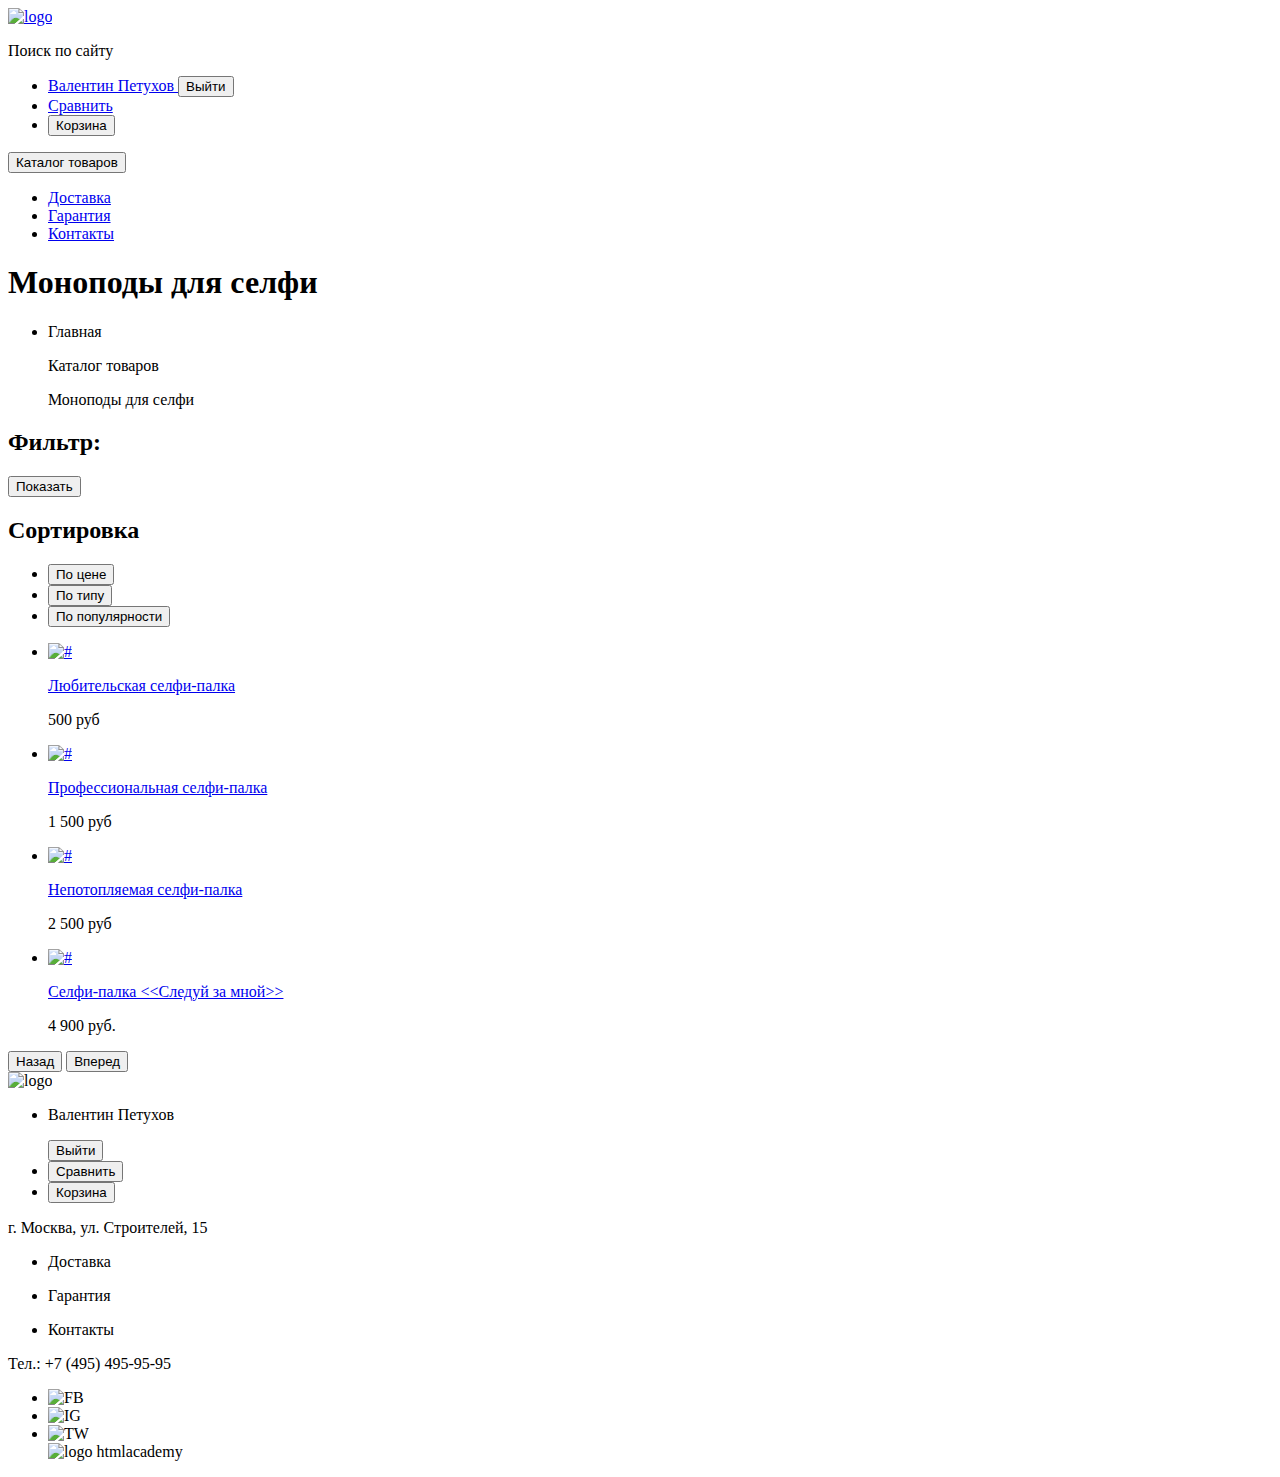
==== catalog.html @ 58b8a9a4 "sr" ====
<!DOCTYPE html>
<html lang="ru">
<head>
	<meta charset="UTF-8">
	<title>Моноподы для селфи</title>
</head>
<body>
	<header>
  		<nav>
  			<a href="#">
  				<img src="https://via.placeholder.com/150x100" alt="logo">
  			</a>
  			<form>
  				<p>
  					Поиск по сайту
  				</p>
  			</form>
  			<ul>
  				<li>
  					<a href="#">
  						Валентин Петухов
  					</a>
  					<button type="button">
  						Выйти
  					</button>
  				</li>
  				<li>
  					<a href="#">
  						Сравнить
  					</a>	
  				</li>
  				<li>
  					<button type="button">
  						Корзина
  					</button>
  				</li>
  			</ul>
  			<button type="button">
  				Каталог товаров
  			</button>
  			<ul>
  				<li>
  					<a href="#">
  						Доставка
  					</a>
  				</li>
  				<li>
  					<a href="#">
  						Гарантия
  					</a>
  				</li>
  				<li>
  					<a href="#">
  						Контакты
  					</a>
  				</li>
  			</ul>
  		</nav>
  	</header>
  	<main>
  		<section>
  			<h1>
  				Моноподы для селфи
  			</h1>
  			<ul>
  				<li>
  					<p>Главная </p>
  					<p>Каталог товаров </p>
  					<p>Моноподы для селфи</p>
  				</li>
  			</ul>
  		</section>
		<section>
			<h2>
				Фильтр:
			</h2>
			<form>
			</form>
			<button type="button">
				Показать
			</button>
		</section>
		<section>
			<h2>
				Сортировка
			</h2>
			<ul>
				<li>
					<button>
						По цене
					</button>	
				</li>
				<li>
					<button>
						По типу
					</button>
				</li>
				<li>
					<button>
						По популярности
					</button>
				</li>
			</ul>
			<ul>
				<li>
					<a href="#">
						<img src="https://via.placeholder.com/150x100" alt="#">
						<p>
							Любительская селфи-палка
						</p>
					</a>
					<p>
						500 руб
					</p>
				</li>
				<li>
					<a href="#">
						<img src="https://via.placeholder.com/150x100" alt="#">
						<p>
							Профессиональная селфи-палка 
						</p>
					</a>
					<p>
						1 500 руб
					</p>
				</li>
				<li>
					<a href="#">
						<img src="https://via.placeholder.com/150x100" alt="#">
						<p>
							Непотопляемая селфи-палка
						</p>
					</a>
					<p>
						2 500 руб
					</p>
				</li>
				<li>
					<a href="#">
						<img src="https://via.placeholder.com/150x100" alt="#">
						<p>
							Cелфи-палка <<Следуй за мной>>
						</p>
					</a>
					<p>
						4 900 руб.
					</p>
				</li>
			</ul>
			<button type="button">
				Назад
			</button>
			<button type="button">
				Вперед
			</button>
		</section>
  	</main>
	<footer>
		<img src="https://via.placeholder.com/150x100" alt="logo">
		<ul>
  			<li>
  				<p>
  					Валентин Петухов
  				</p>
  				<button type="button">
  					Выйти
  				</button>
  			</li>
  			<li>
  				<button type="button">
  					Сравнить
  				</button>	
  			</li>
  			<li>
  				<button type="button">
  					Корзина
  				</button>
  			</li>
  		</ul>
		<p>г. Москва, ул. Строителей, 15</p>
		<ul>
			<li>
				<p>Доставка</p>
			</li>
			<li>
				<p>Гарантия</p>
			</li>
			<li>
				<p>Контакты</p>
			</li>
		</ul>
		<p>
			Тел.: +7 (495) 495-95-95
		</p>
		<ul>
			<li>
				<img src="https://via.placeholder.com/150x100" alt="FB">
			</li>
			<li>
				<img src="https://via.placeholder.com/150x100" alt="IG">
			</li>
			<li>
				<img src="https://via.placeholder.com/150x100" alt="TW">
			</li>
			<img src="https://via.placeholder.com/150x100" alt="logo htmlacademy">
		</ul>
	</footer>  	
</body>
</html>
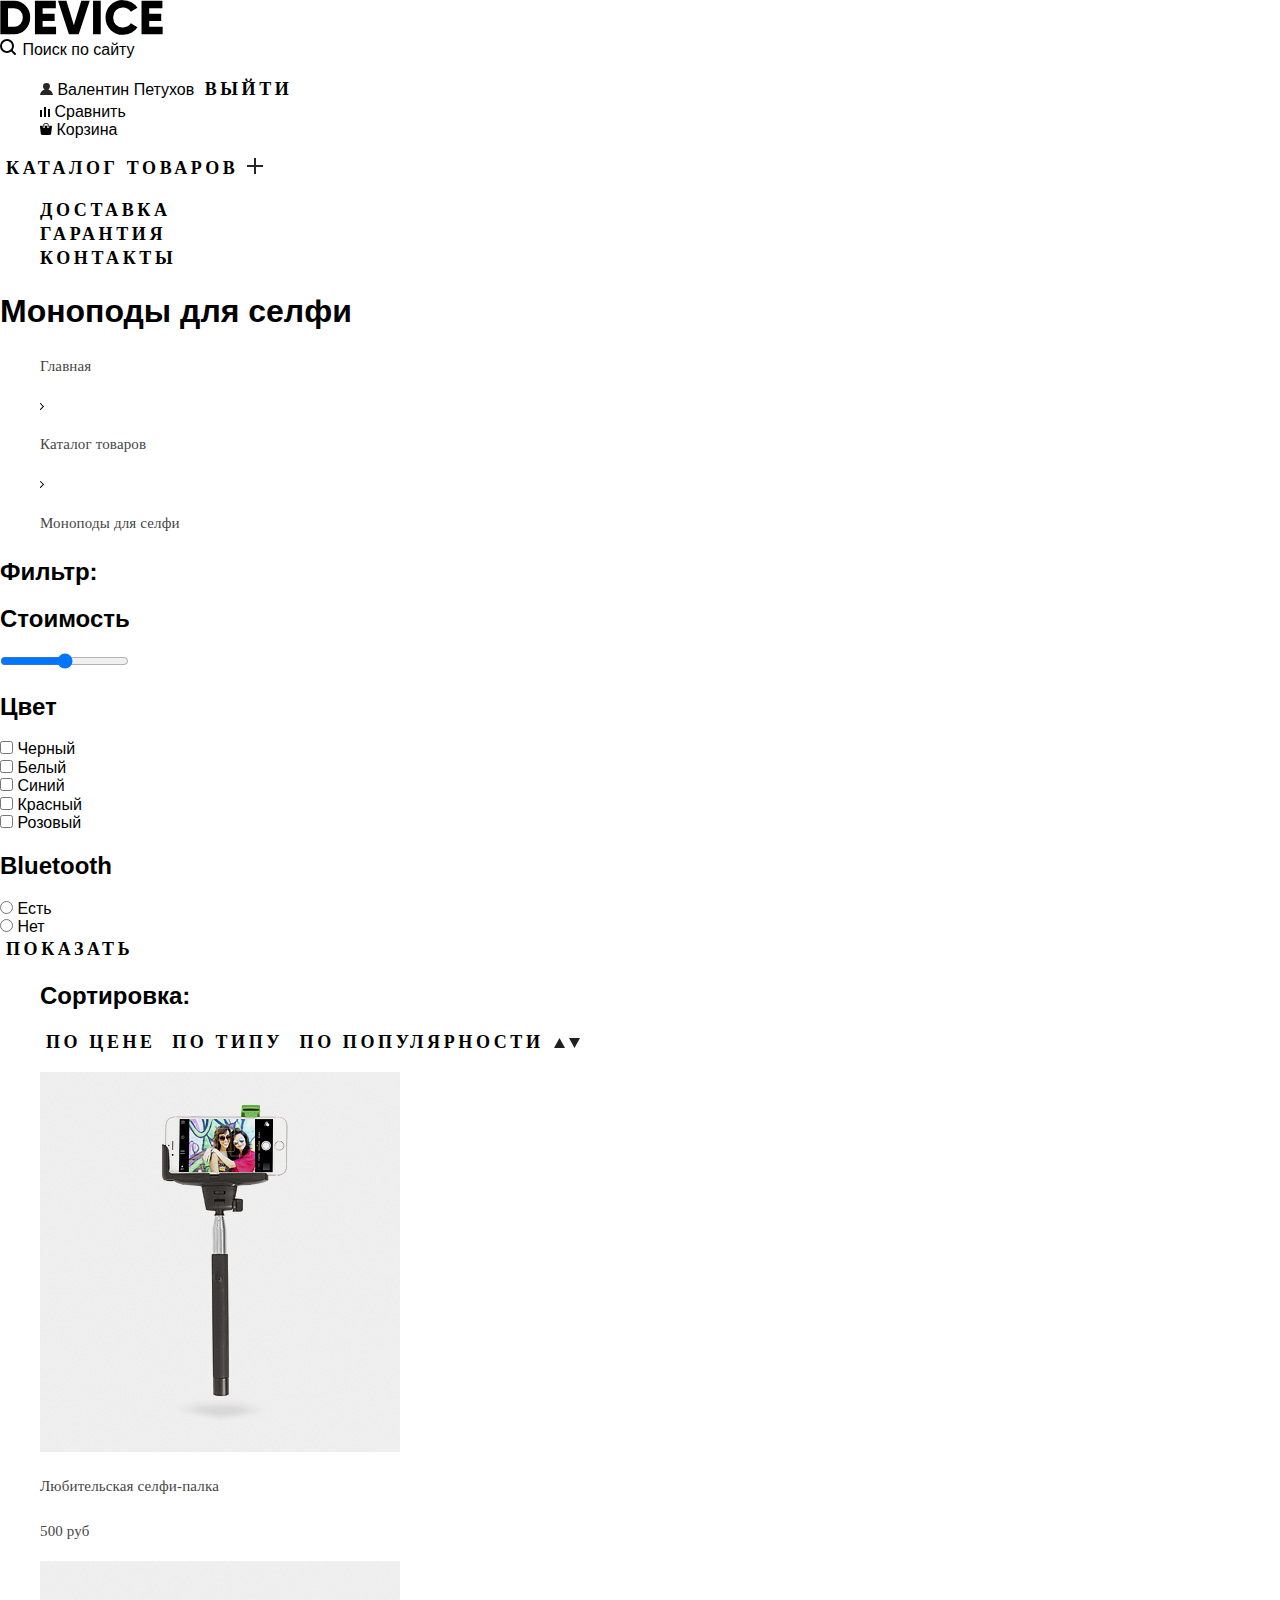
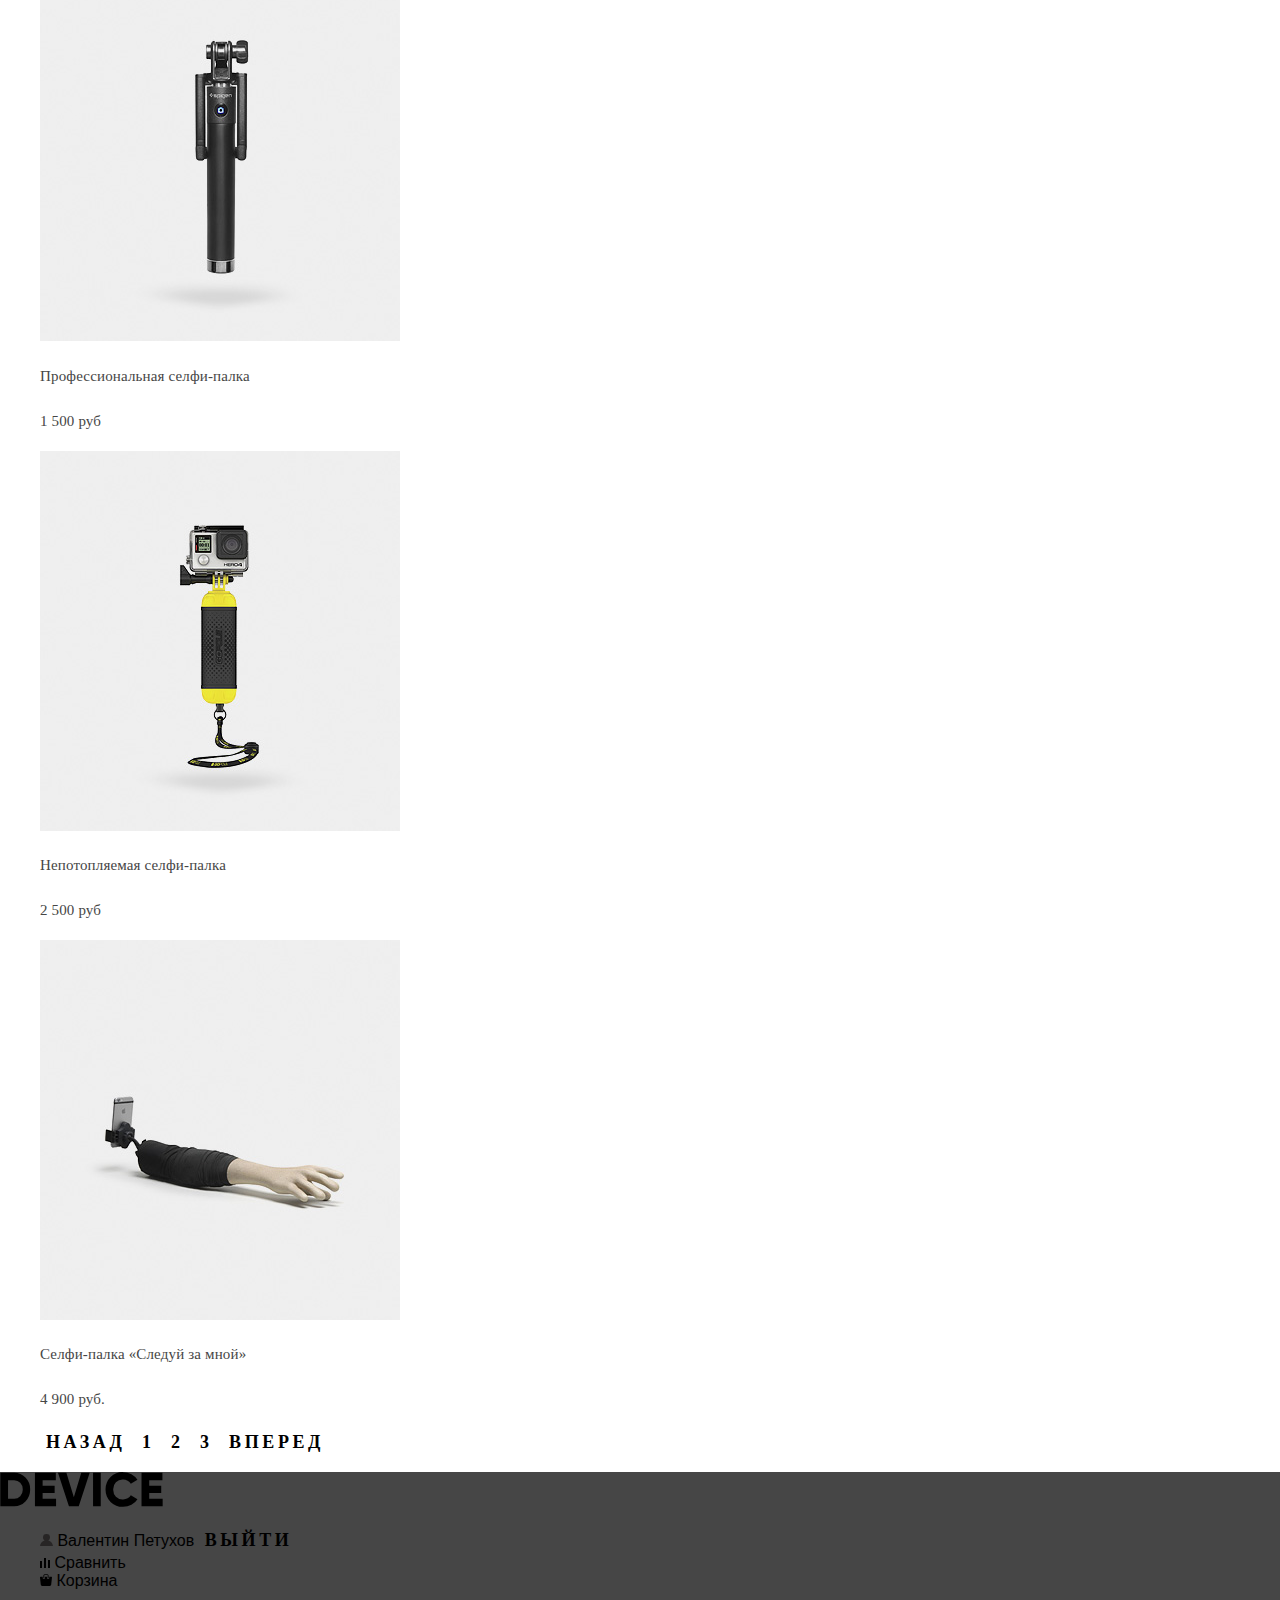
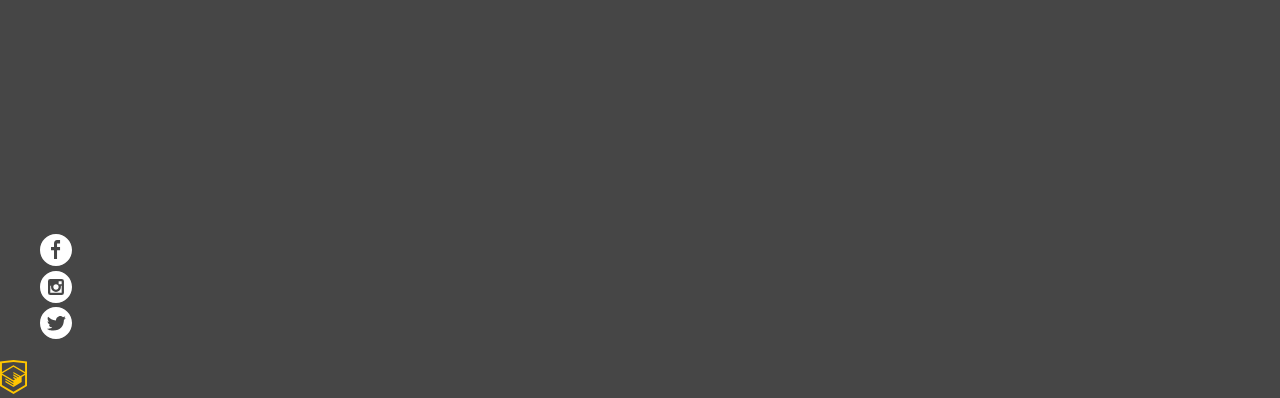
==== commit 229de7e5: "Разметка + графика" ====
--- a/catalog.html
+++ b/catalog.html
@@ -3,108 +3,157 @@
 <head>
 	<meta charset="UTF-8">
 	<title>Моноподы для селфи</title>
+	<link href="css/normalize.css" rel="stylesheet">
+    <link rel="stylesheet" href="css/main.css">
 </head>
 <body>
-	<header>
-  		<nav>
-  			<a href="#">
-  				<img src="https://via.placeholder.com/150x100" alt="logo">
-  			</a>
-  			<form>
-  				<p>
-  					Поиск по сайту
-  				</p>
-  			</form>
-  			<ul>
-  				<li>
-  					<a href="#">
-  						Валентин Петухов
-  					</a>
-  					<button type="button">
-  						Выйти
-  					</button>
-  				</li>
-  				<li>
-  					<a href="#">
-  						Сравнить
-  					</a>	
-  				</li>
-  				<li>
-  					<button type="button">
-  						Корзина
-  					</button>
-  				</li>
-  			</ul>
-  			<button type="button">
-  				Каталог товаров
-  			</button>
-  			<ul>
-  				<li>
-  					<a href="#">
-  						Доставка
-  					</a>
-  				</li>
-  				<li>
-  					<a href="#">
-  						Гарантия
-  					</a>
-  				</li>
-  				<li>
-  					<a href="#">
-  						Контакты
-  					</a>
-  				</li>
-  			</ul>
+	<header class="main-header">
+  		<nav class="main-menu">
+			<div class="main-menu-one">
+	  			<a href="#">
+	  				<img class="logo-hover" src="img/logo-device.svg" width="163px" height="35px" alt="device-logo">
+	  			</a>
+	  			<form class="search">
+	  				<label>
+	  				<img src="img/search.svg" width="16px" height="16px">
+	  				<input type="search" name="search" value="Поиск по сайту">
+	  				</label>
+	  			</form>
+	  			<ul class="main-nav">
+	  				<li>
+	  					<a href="#">
+	  						<img src="img/user.svg" width="13px" height="12px" alt="Пользователь">
+	  						Валентин Петухов
+	  					</a>
+	  					<button class="" type="button">Выйти</button>
+	  				</li>
+	  				<li>
+	  					<a href="#">
+	  						<img src="img/compare.svg" width="10px" height="10px">
+	  						Сравнить
+	  					</a>
+	  				</li>
+	  				<li>
+	  					<a href="#">
+	  						<img src="img/cart.svg" width="12px" height="12px">
+	  						Корзина
+	  					</a>
+	  				</li>
+	  			</ul>
+	  		</div>
+	  		<div class="gb main-menu-2">
+	  			<button type="button">
+	  				Каталог товаров
+	  				<img src="img/plus.svg" width="16px" height="16px">
+	  			</button>
+	  			<ul class="main-info">
+	  				<li>
+	  					<a href="#">
+	  						Доставка
+	  					</a>
+	  				</li>
+	  				<li>
+	  					<a href="#">
+	  						Гарантия
+	  					</a>
+	  				</li>
+	  				<li>
+	  					<a href="#">
+	  						Контакты
+	  					</a>
+	  				</li>
+	  			</ul>
+	  		</div>
   		</nav>
   	</header>
   	<main>
-  		<section>
+  		<section class="monopod">
   			<h1>
   				Моноподы для селфи
   			</h1>
   			<ul>
   				<li>
   					<p>Главная </p>
+  					<img src="img/nav-arrow.svg" width="4px" height="7px">
   					<p>Каталог товаров </p>
+  					<img src="img/nav-arrow.svg" width="4px" height="7px">
   					<p>Моноподы для селфи</p>
   				</li>
   			</ul>
   		</section>
-		<section>
+		<section class="option">
 			<h2>
 				Фильтр:
 			</h2>
 			<form>
+				<h2>Стоимость</h2>
+					<input type="range">
+				<h2>
+					Цвет
+				</h2>
+					<label>
+						<input type="checkbox" value="Черный">
+						Черный
+					</label>
+					<br>
+					<label>
+						<input type="checkbox" value="Белый">
+						Белый
+					</label>
+					<br>
+					<label>
+						<input type="checkbox" value="Синий">
+						Синий
+					</label>
+					<br>
+					<label>
+						<input type="checkbox" value="Красный">
+						Красный
+					</label>
+					<br>
+					<label>
+						<input type="checkbox" value="Розовый">
+						Розовый
+					</label>
+				<h2>
+					Bluetooth
+				</h2>
+					<label>
+						<input type="radio" name="bluetooth">
+						Есть
+					</label>
+					<br>
+					<label>
+						<input type="radio" name="bluetooth">
+						Нет
+					</label>
+					<br>
+					<button type="button">Показать</button>
 			</form>
-			<button type="button">
-				Показать
-			</button>
 		</section>
 		<section>
-			<h2>
-				Сортировка
-			</h2>
 			<ul>
 				<li>
+					<h2>
+						Сортировка:
+					</h2>
 					<button>
 						По цене
 					</button>	
-				</li>
-				<li>
 					<button>
 						По типу
 					</button>
-				</li>
-				<li>
 					<button>
 						По популярности
 					</button>
+					<img src="img/icon-up-dir.svg">
+					<img src="img/icon-down-dir.svg">
 				</li>
 			</ul>
 			<ul>
 				<li>
 					<a href="#">
-						<img src="https://via.placeholder.com/150x100" alt="#">
+						<img src="img/item-1-jpg.jpg" alt="#">
 						<p>
 							Любительская селфи-палка
 						</p>
@@ -115,7 +164,7 @@
 				</li>
 				<li>
 					<a href="#">
-						<img src="https://via.placeholder.com/150x100" alt="#">
+						<img src="img/item-2-jpg.jpg" alt="#">
 						<p>
 							Профессиональная селфи-палка 
 						</p>
@@ -126,7 +175,7 @@
 				</li>
 				<li>
 					<a href="#">
-						<img src="https://via.placeholder.com/150x100" alt="#">
+						<img src="img/item-3-jpg.jpg" alt="#">
 						<p>
 							Непотопляемая селфи-палка
 						</p>
@@ -137,9 +186,9 @@
 				</li>
 				<li>
 					<a href="#">
-						<img src="https://via.placeholder.com/150x100" alt="#">
-						<p>
-							Cелфи-палка <<Следуй за мной>>
+						<img src="img/item-4-jpg.jpg" alt="#">
+						<p>
+							Селфи-палка «Следуй за мной»
 						</p>
 					</a>
 					<p>
@@ -147,36 +196,54 @@
 					</p>
 				</li>
 			</ul>
-			<button type="button">
-				Назад
-			</button>
-			<button type="button">
-				Вперед
-			</button>
+			<ul>
+				<li>
+					<button type="button">
+						Назад
+					</button>
+					<button type="button">
+						1
+					</button>
+					<button type="button">
+						2
+					</button>
+					<button type="button">
+						3
+					</button>
+					<button type="button">
+						Вперед
+					</button>
+				</li>
+			</ul>
 		</section>
   	</main>
 	<footer>
-		<img src="https://via.placeholder.com/150x100" alt="logo">
-		<ul>
-  			<li>
-  				<p>
-  					Валентин Петухов
-  				</p>
-  				<button type="button">
-  					Выйти
-  				</button>
-  			</li>
-  			<li>
-  				<button type="button">
-  					Сравнить
-  				</button>	
-  			</li>
-  			<li>
-  				<button type="button">
-  					Корзина
-  				</button>
-  			</li>
-  		</ul>
+		<div class="footer-menu">
+	  		<a href="#">
+	  				<img class="logo-hover" src="img/logo-device.svg" width="163px" height="35px" alt="device-logo">
+	  			</a>
+	  			<ul class="main-nav">
+	  				<li>
+	  					<a href="#">
+	  						<img src="img/user.svg" width="13px" height="12px" alt="Пользователь">
+	  						Валентин Петухов
+	  					</a>
+	  					<button class="" type="button">Выйти</button>
+	  				</li>
+	  				<li>
+	  					<a href="#">
+	  						<img src="img/compare.svg" width="10px" height="10px">
+	  						Сравнить
+	  					</a>
+	  				</li>
+	  				<li>
+	  					<a href="#">
+	  						<img src="img/cart.svg" width="12px" height="12px">
+	  						Корзина
+	  					</a>
+	  				</li>
+	  			</ul>
+	  	</div>
 		<p>г. Москва, ул. Строителей, 15</p>
 		<ul>
 			<li>
@@ -194,16 +261,16 @@
 		</p>
 		<ul>
 			<li>
-				<img src="https://via.placeholder.com/150x100" alt="FB">
-			</li>
-			<li>
-				<img src="https://via.placeholder.com/150x100" alt="IG">
-			</li>
-			<li>
-				<img src="https://via.placeholder.com/150x100" alt="TW">
-			</li>
-			<img src="https://via.placeholder.com/150x100" alt="logo htmlacademy">
+				<img src="img/fb.svg" alt="FB">
+			</li>
+			<li>
+				<img src="img/instagram.svg" alt="IG">
+			</li>
+			<li>
+				<img src="img/twitter.svg" alt="TW">
+			</li>
 		</ul>
+		<img src="img/logo-html.svg" alt="Логотип Html Академии">
 	</footer>  	
 </body>
 </html>--- a/css/main.css
+++ b/css/main.css
@@ -0,0 +1,85 @@
+body{
+	margin: 0;
+	padding: 0;
+	font-family: "OpenSans", "Arial", sans-serf;
+}
+
+a{
+	text-decoration: none;
+	color: inherit;
+}
+
+ul{
+	list-style: none;
+}
+
+button{
+	background: none;
+	border: none;
+	font-family: Gilroy;
+	font-size: 18px;
+	font-weight: 800;
+	line-height: 1.33;
+ 	letter-spacing: 3.6px;
+	color: black;
+	text-transform: uppercase;
+}
+
+input{
+	border: none;
+}
+
+p{
+	font-family: OpenSans;
+  	font-size: 15px;
+  	font-weight: 300;
+  	font-stretch: normal;
+  	font-style: normal;
+  	line-height: 2;
+  	letter-spacing: 0.15px;
+  	text-align: left;
+  	color: #464646;
+}
+
+.gb{
+	font-family: Gilroy;
+	font-weight: 800;
+}
+
+.gl{
+	font-family: Gilroy;
+  	font-weight: 300;
+}
+
+.osl{
+	font-family: OpenSans;
+  	font-weight: 300;
+}
+
+.main-menu-2{
+	font-size: 18px;
+	line-height: 1.33;
+ 	letter-spacing: 3.6px;
+	color: black;
+	text-transform: uppercase;
+}
+
+.product-list a:first-child{
+	display: block;
+	width: 160px;
+  	height: 160px;
+  	background-color: #f7e397;
+}
+
+.product a{
+	display: inline-block;
+	text-align: center;
+	background-color: #f0c52e;
+	width: 220px;
+	height: 8px;
+}
+
+footer{
+	background-color: #464646
+}
+
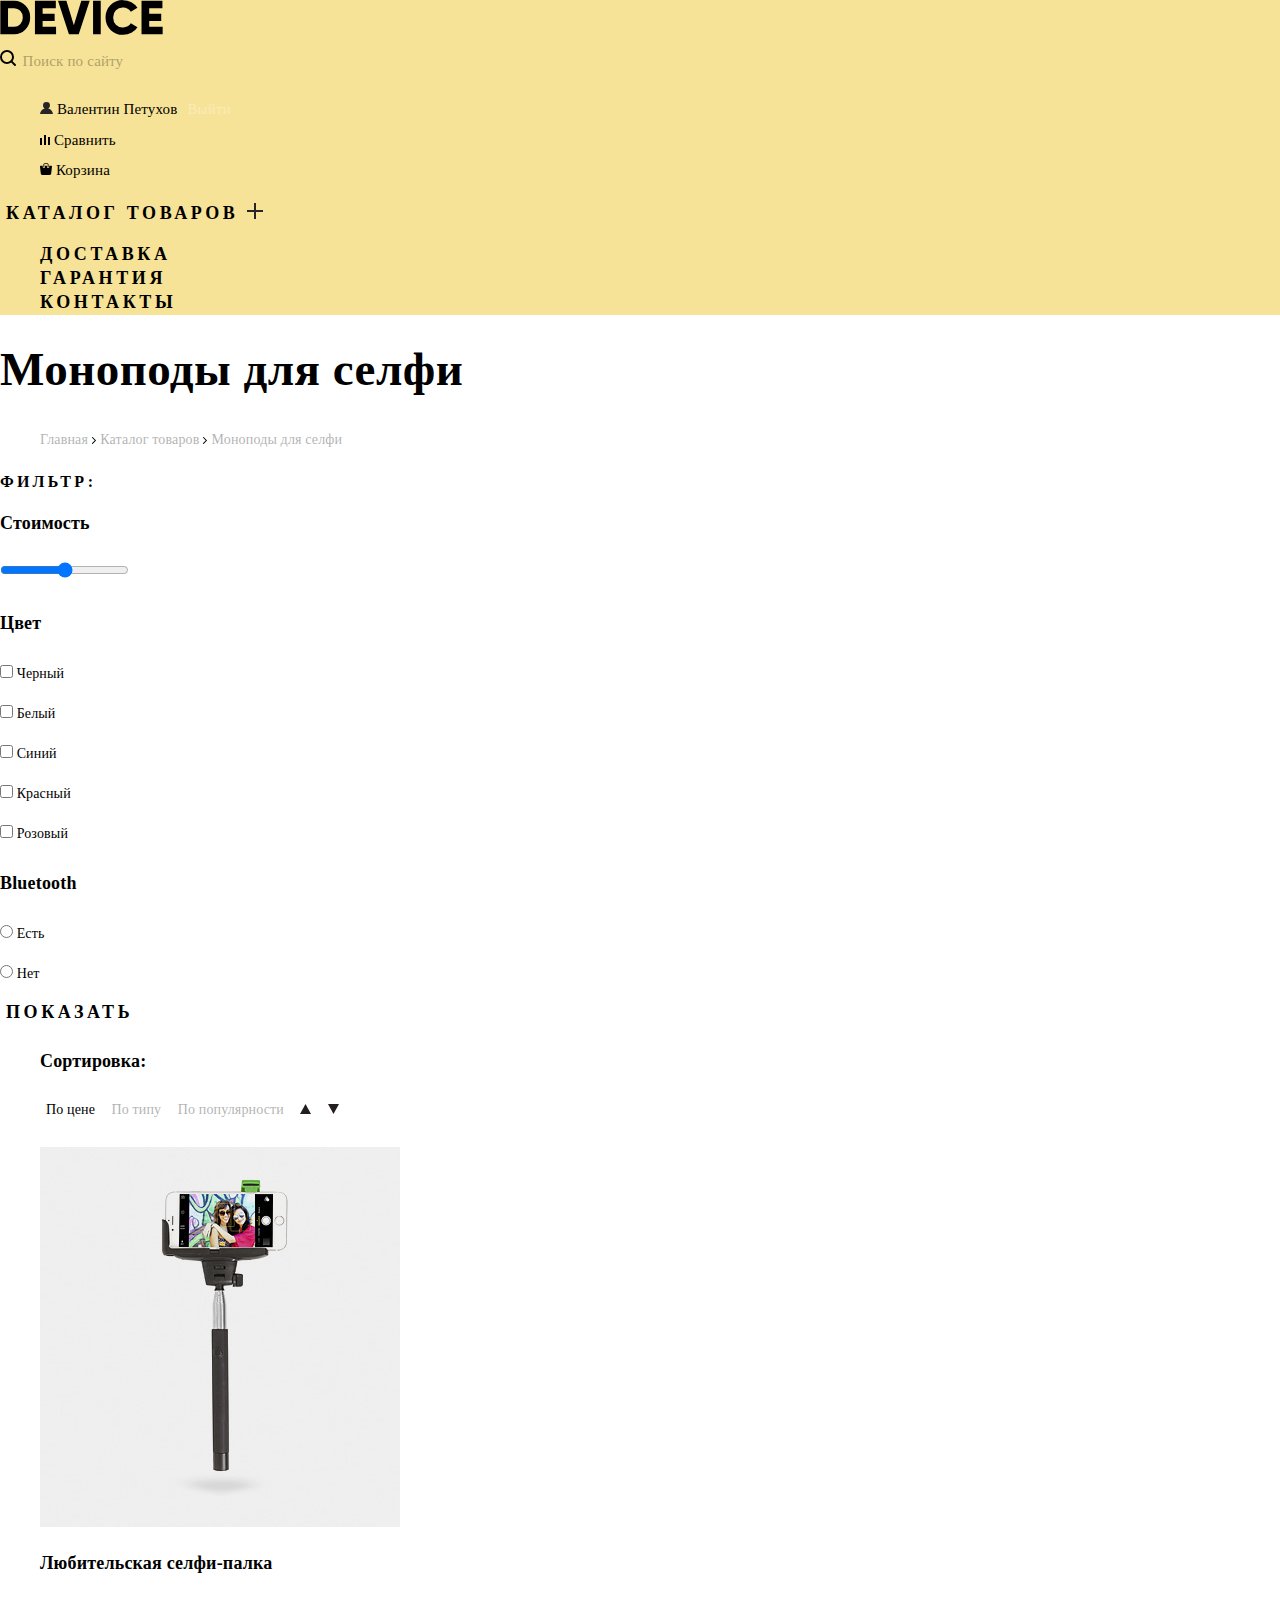
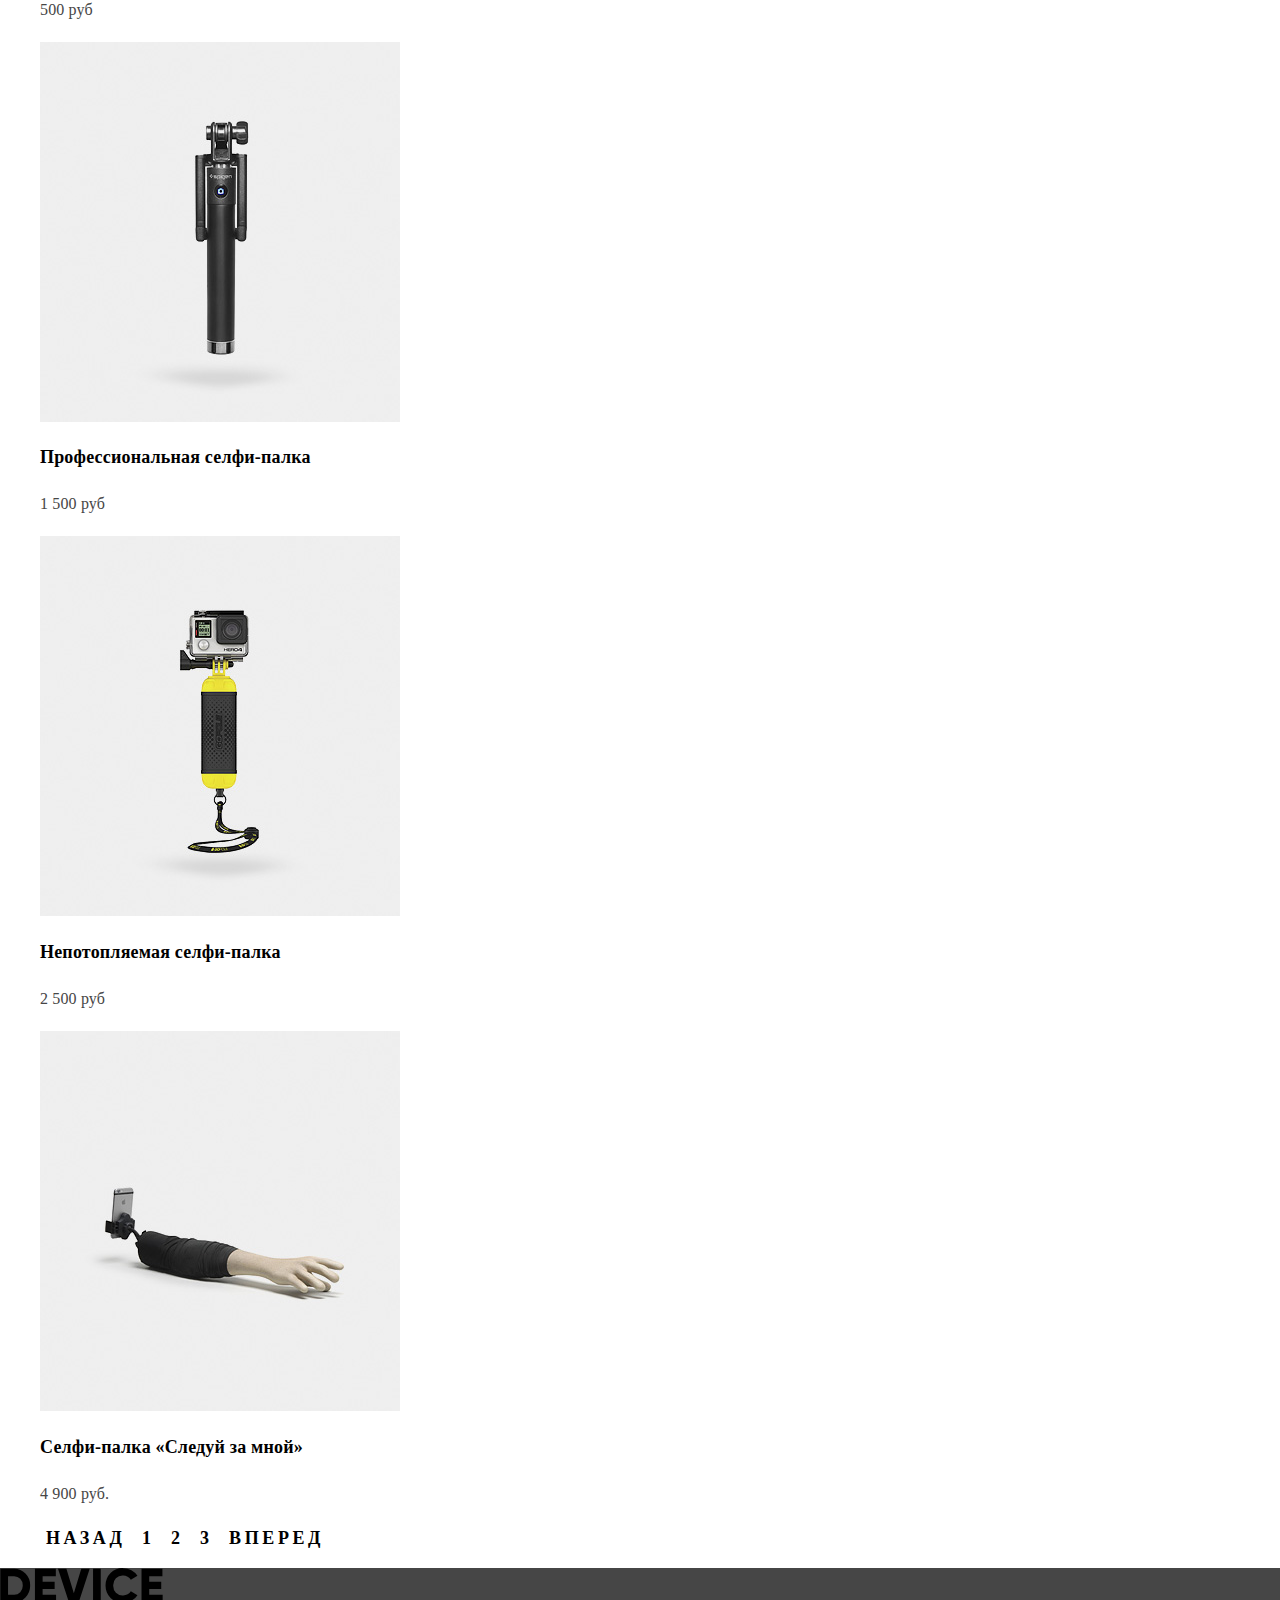
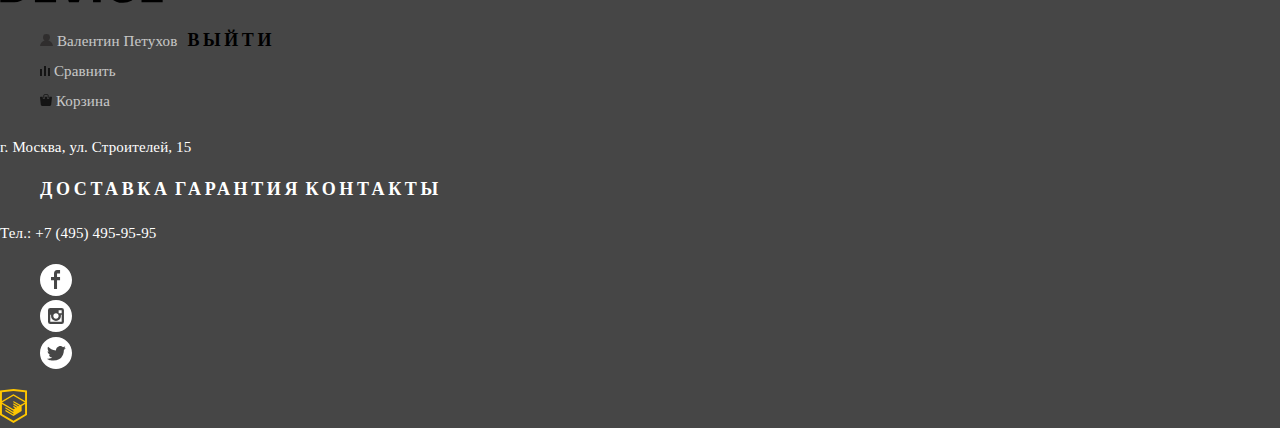
==== commit e85ee290: "se" ====
--- a/catalog.html
+++ b/catalog.html
@@ -9,8 +9,8 @@
 <body>
 	<header class="main-header">
   		<nav class="main-menu">
-			<div class="main-menu-one">
-	  			<a href="#">
+			<div class="main-menu-1">
+	  			<a href="index.html">
 	  				<img class="logo-hover" src="img/logo-device.svg" width="163px" height="35px" alt="device-logo">
 	  			</a>
 	  			<form class="search">
@@ -25,7 +25,7 @@
 	  						<img src="img/user.svg" width="13px" height="12px" alt="Пользователь">
 	  						Валентин Петухов
 	  					</a>
-	  					<button class="" type="button">Выйти</button>
+	  					<button>Выйти</button>
 	  				</li>
 	  				<li>
 	  					<a href="#">
@@ -73,11 +73,11 @@
   			</h1>
   			<ul>
   				<li>
-  					<p>Главная </p>
+  					<a href="#">Главная </a>
   					<img src="img/nav-arrow.svg" width="4px" height="7px">
-  					<p>Каталог товаров </p>
+  					<a href="#">Каталог товаров </a>
   					<img src="img/nav-arrow.svg" width="4px" height="7px">
-  					<p>Моноподы для селфи</p>
+  					<a href="#">Моноподы для селфи</a>
   				</li>
   			</ul>
   		</section>
@@ -86,11 +86,11 @@
 				Фильтр:
 			</h2>
 			<form>
-				<h2>Стоимость</h2>
+				<h3>Стоимость</h3>
 					<input type="range">
-				<h2>
+				<h3>
 					Цвет
-				</h2>
+				</h3>
 					<label>
 						<input type="checkbox" value="Черный">
 						Черный
@@ -115,9 +115,9 @@
 						<input type="checkbox" value="Розовый">
 						Розовый
 					</label>
-				<h2>
+				<h3>
 					Bluetooth
-				</h2>
+				</h3>
 					<label>
 						<input type="radio" name="bluetooth">
 						Есть
@@ -131,26 +131,30 @@
 					<button type="button">Показать</button>
 			</form>
 		</section>
-		<section>
-			<ul>
+		<section class="mod">
+			<ul class="mod-sorting">
 				<li>
 					<h2>
 						Сортировка:
 					</h2>
-					<button>
+					<button class="as-butt-1">
 						По цене
 					</button>	
-					<button>
+					<button class="as-butt-2">
 						По типу
 					</button>
-					<button>
+					<button class="as-butt-2">
 						По популярности
 					</button>
-					<img src="img/icon-up-dir.svg">
-					<img src="img/icon-down-dir.svg">
-				</li>
-			</ul>
-			<ul>
+					<button type="button">
+						<img src="img/icon-up-dir.svg">
+					</button>
+					<button type="button">
+						<img src="img/icon-down-dir.svg">
+					</button>
+				</li>
+			</ul>
+			<ul class="mod-list">
 				<li>
 					<a href="#">
 						<img src="img/item-1-jpg.jpg" alt="#">
@@ -222,7 +226,7 @@
 	  		<a href="#">
 	  				<img class="logo-hover" src="img/logo-device.svg" width="163px" height="35px" alt="device-logo">
 	  			</a>
-	  			<ul class="main-nav">
+	  			<ul class="footer-nav">
 	  				<li>
 	  					<a href="#">
 	  						<img src="img/user.svg" width="13px" height="12px" alt="Пользователь">
@@ -244,33 +248,31 @@
 	  				</li>
 	  			</ul>
 	  	</div>
-		<p>г. Москва, ул. Строителей, 15</p>
-		<ul>
-			<li>
-				<p>Доставка</p>
-			</li>
-			<li>
-				<p>Гарантия</p>
-			</li>
-			<li>
-				<p>Контакты</p>
-			</li>
-		</ul>
-		<p>
-			Тел.: +7 (495) 495-95-95
-		</p>
-		<ul>
-			<li>
-				<img src="img/fb.svg" alt="FB">
-			</li>
-			<li>
-				<img src="img/instagram.svg" alt="IG">
-			</li>
-			<li>
-				<img src="img/twitter.svg" alt="TW">
-			</li>
-		</ul>
-		<img src="img/logo-html.svg" alt="Логотип Html Академии">
+	  	<div class="social">
+			<p>г. Москва, ул. Строителей, 15</p>
+			<ul>
+				<li>
+					<a href="#">Доставка</a>
+					<a href="#">Гарантия</a>
+					<a href="#">Контакты</a>
+				</li>
+			</ul>
+			<p>
+				Тел.: +7 (495) 495-95-95
+			</p>
+			<ul>
+				<li>
+					<img src="img/fb.svg" alt="FB">
+				</li>
+				<li>
+					<img src="img/instagram.svg" alt="IG">
+				</li>
+				<li>
+					<img src="img/twitter.svg" alt="TW">
+				</li>
+			</ul>
+			<img src="img/logo-html.svg" alt="Логотип Html Академии">
+		</div>
 	</footer>  	
 </body>
 </html>--- a/css/main.css
+++ b/css/main.css
@@ -1,21 +1,12 @@
 body{
 	margin: 0;
 	padding: 0;
-	font-family: "OpenSans", "Arial", sans-serf;
+	font-family: "Open Sans", "Arial", serf;
 }
 
 a{
 	text-decoration: none;
 	color: inherit;
-}
-
-ul{
-	list-style: none;
-}
-
-button{
-	background: none;
-	border: none;
 	font-family: Gilroy;
 	font-size: 18px;
 	font-weight: 800;
@@ -25,61 +16,300 @@
 	text-transform: uppercase;
 }
 
-input{
+ul{
+	list-style: none;
+}
+
+button{
+	background: none;
 	border: none;
-}
-
-p{
-	font-family: OpenSans;
-  	font-size: 15px;
-  	font-weight: 300;
-  	font-stretch: normal;
-  	font-style: normal;
-  	line-height: 2;
-  	letter-spacing: 0.15px;
-  	text-align: left;
-  	color: #464646;
-}
-
-.gb{
-	font-family: Gilroy;
+	font-family: Gilroy;
+	font-size: 18px;
 	font-weight: 800;
-}
-
-.gl{
-	font-family: Gilroy;
-  	font-weight: 300;
-}
-
-.osl{
-	font-family: OpenSans;
-  	font-weight: 300;
-}
-
-.main-menu-2{
-	font-size: 18px;
 	line-height: 1.33;
  	letter-spacing: 3.6px;
 	color: black;
 	text-transform: uppercase;
 }
 
-.product-list a:first-child{
-	display: block;
-	width: 160px;
-  	height: 160px;
-  	background-color: #f7e397;
-}
-
-.product a{
-	display: inline-block;
-	text-align: center;
-	background-color: #f0c52e;
-	width: 220px;
-	height: 8px;
+input{
+	border: none;
+	background: transparent;
+}
+
+p{
+	font-family: Open Sans;
+  	font-size: 15px;
+  	font-weight: 300;
+  	line-height: 2;
+  	letter-spacing: 0.15px;
+  	text-align: left;
+  	color: #464646;
 }
 
 footer{
 	background-color: #464646
 }
 
+/*Первая страница*/
+/*Меню*/
+.main-menu{
+	background-color: #f7e397;
+}
+
+.main-menu-1 a{
+	font-family: Open Sans;
+ 	font-size: 15px;
+ 	font-weight: 300;
+ 	line-height: 2;
+ 	letter-spacing: 0.15px;
+	text-align: left;
+ 	color: #000000;
+ 	text-transform: none;
+}
+
+input[type="search"]{
+	font-family: Open Sans;
+  	font-size: 15px;
+ 	font-weight: 300;
+  	opacity: 0.3;
+  	line-height: 2;
+  	letter-spacing: 0.15px;
+  	text-align: left;
+  	color: #000000;
+  	outline: none;
+}
+
+.main-menu-1 button{
+	font-family: Open Sans;
+  	font-size: 15px;
+ 	font-weight: 300;
+  	opacity: 0.3;
+  	line-height: 2;
+  	letter-spacing: 0.15px;
+  	text-align: left;
+  	color: #000000;
+  	text-transform: none;
+}
+
+.main-menu-1 button[type="search"]{
+	outline: none;
+}
+
+/*Блок "Селфи палка"*/
+
+h2 {
+	font-family: Gilroy;
+  	font-size: 47px;
+  	font-weight: 800;
+  	line-height: 1.19;
+  	letter-spacing: 0.47px;
+  	text-align: left;
+  	color: #000000;
+}
+
+.product h3{
+	font-family: Gilroy;
+  	font-size: 36px;
+  	font-weight: 300;
+  	line-height: 1.33;
+  	letter-spacing: 0.36px;
+  	text-align: left;
+  	color: #000000;
+}
+.product-desc p{
+	font-family: Open Sans;
+  	font-size: 15px;
+  	font-weight: 300;
+  	line-height: 2;
+  	letter-spacing: 0.15px;
+  	text-align: left;
+  	color: #464646;
+}
+
+/*Блок "Список товаров"*/
+
+.product-list a{
+	font-family: Gilroy;
+  	font-size: 18px;
+  	font-weight: 800;
+  	line-height: 1.33;
+  	letter-spacing: 0.18px;
+  	text-align: left;
+  	color: #000000;
+  	text-transform: none;
+}
+
+/*Блок "Доставка. Гарантия. Кредит."*/
+
+.delivery-info {
+	background-color: #e5e5e5;
+}
+
+.delivery h2{
+  	font-family: Gilroy;
+  	font-size: 47px;
+  	font-weight: 800;
+  	line-height: 1.02;
+  	letter-spacing: 0.47px;
+  	text-align: left;
+  	color: #000000;
+}
+
+.delivery p{
+	font-family: Open Sans;
+  	font-size: 15px;
+  	font-weight: 300;
+  	font-stretch: normal;
+  	font-style: normal;
+  	line-height: 2;
+  	letter-spacing: 0.15px;
+  	text-align: left;
+  	color: #464646;
+}
+
+/*Вторая страница*/
+/*Блок Моноподы для селфи*/
+
+.monopod h1{
+	font-family: Gilroy;
+  	font-size: 47px;
+  	font-weight: 800;
+  	font-stretch: normal;
+  	font-style: normal;
+  	line-height: 1.02;
+  	letter-spacing: 0.47px;
+  	text-align: left;
+  	color: #000000;
+}
+
+.monopod a{
+	font-family: Open Sans;
+  	font-size: 14px;
+ 	font-weight: 300;
+  	opacity: 0.3;
+  	line-height: 2;
+  	letter-spacing: 0.15px;
+  	text-align: left;
+  	color: #000000;
+  	text-transform: none;
+}
+
+/*Блок с филтром*/
+
+.option{
+	font-family: Open Sans;
+  	font-size: 14px;
+  	font-weight: 300;
+  	line-height: 2.86;
+  	letter-spacing: 0.14px;
+  	text-align: left;
+  	color: #000000;
+}
+
+.option h2{
+	font-family: Gilroy;
+  	font-size: 16px;
+  	font-weight: 800;
+  	line-height: 1.5;
+  	letter-spacing: 3.2px;
+  	text-align: left;
+  	color: #000000;
+  	text-transform: uppercase;
+}
+
+.option h3{
+	font-family: Gilroy;
+  	font-size: 18px;
+  	font-weight: 800;
+  	line-height: 1.33;
+  	letter-spacing: 0.18px;
+  	text-align: left;
+  	color: #000000;
+}
+
+/*Блок сортировки и список товаров*/
+
+.mod h2{
+	font-family: Gilroy;
+  	font-size: 18px;
+  	font-weight: 800;
+  	line-height: 1.33;
+  	letter-spacing: 0.18px;
+  	text-align: left;
+  	color: #000000;
+}
+
+.as-butt-1{
+	font-family: Open Sans;
+  	font-size: 14px;
+  	font-weight: 300;
+  	line-height: 2.86;
+  	letter-spacing: 0.14px;
+  	text-align: left;
+  	color: #000000;
+  	text-transform: none;
+}
+
+.as-butt-2{
+	font-family: Open Sans;
+  	font-size: 14px;
+ 	font-weight: 300;
+  	opacity: 0.3;
+  	line-height: 1.3;
+  	letter-spacing: 0.15px;
+  	text-align: left;
+  	color: #000000;
+  	text-transform: none;
+}
+
+.mod-list p{
+	font-family: Gilroy;
+  	font-size: 16px;
+  	font-weight: 300;
+}
+
+.mod-list a p{
+	font-family: Gilroy;
+  	font-size: 18px;
+  	font-weight: 800;
+  	line-height: 1.33;
+  	letter-spacing: 0.18px;
+  	text-align: left;
+  	color: #000000;
+  	text-transform: none;
+}
+
+/*Нижнее меню*/
+
+.footer-nav a {
+	opacity: 0.7;
+  	font-family: Open Sans;
+  	font-size: 15px;
+  	font-weight: 300;
+  	line-height: 2;
+  	letter-spacing: 0.15px;
+  	text-align: left;
+  	color: white;
+  	text-transform: none;
+}
+
+.main-nav button{
+	opacity: 0.3;
+  	font-family: Open Sans;
+  	font-size: 15px;
+  	font-weight: 300;
+  	line-height: 2;
+  	letter-spacing: 0.15px;
+  	text-align: left;
+  	color: white;
+  	text-transform: none;
+}
+
+.social a{
+	color: white;
+}
+
+.social p {
+	color: white;
+}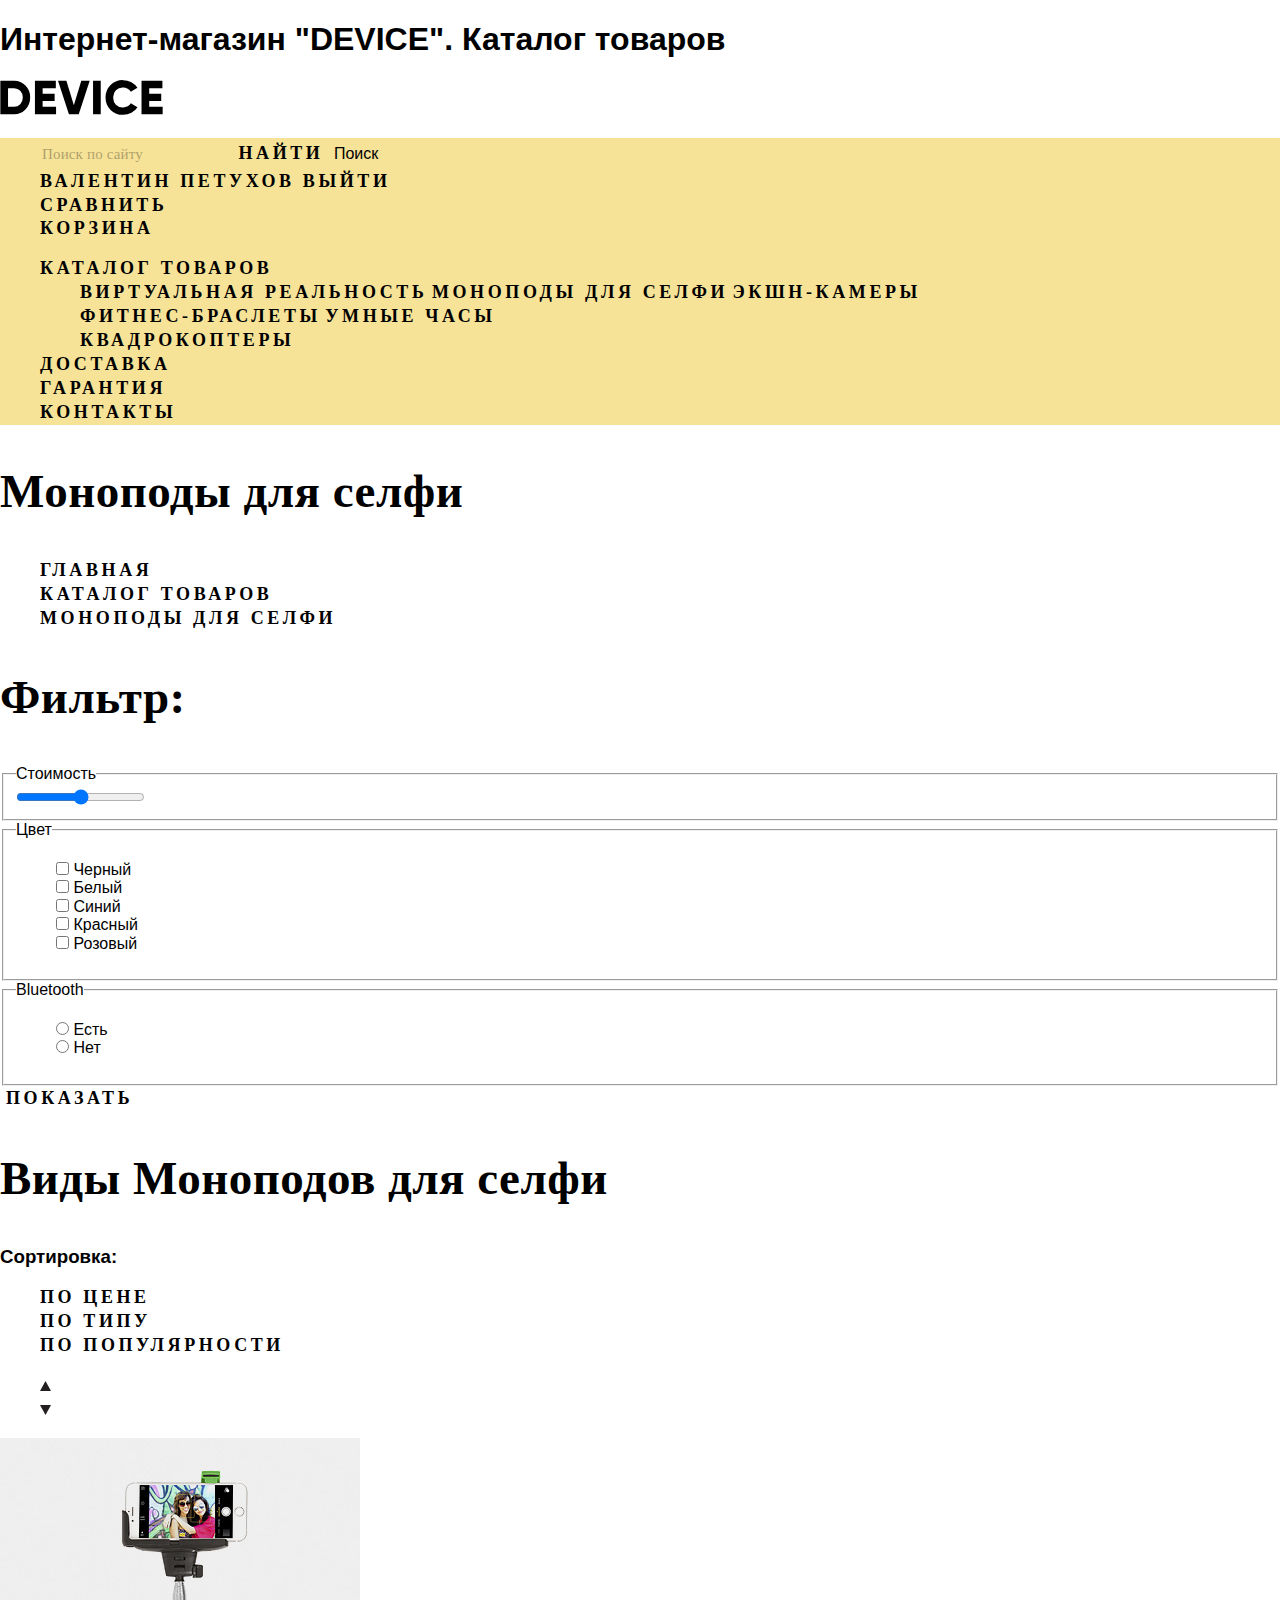
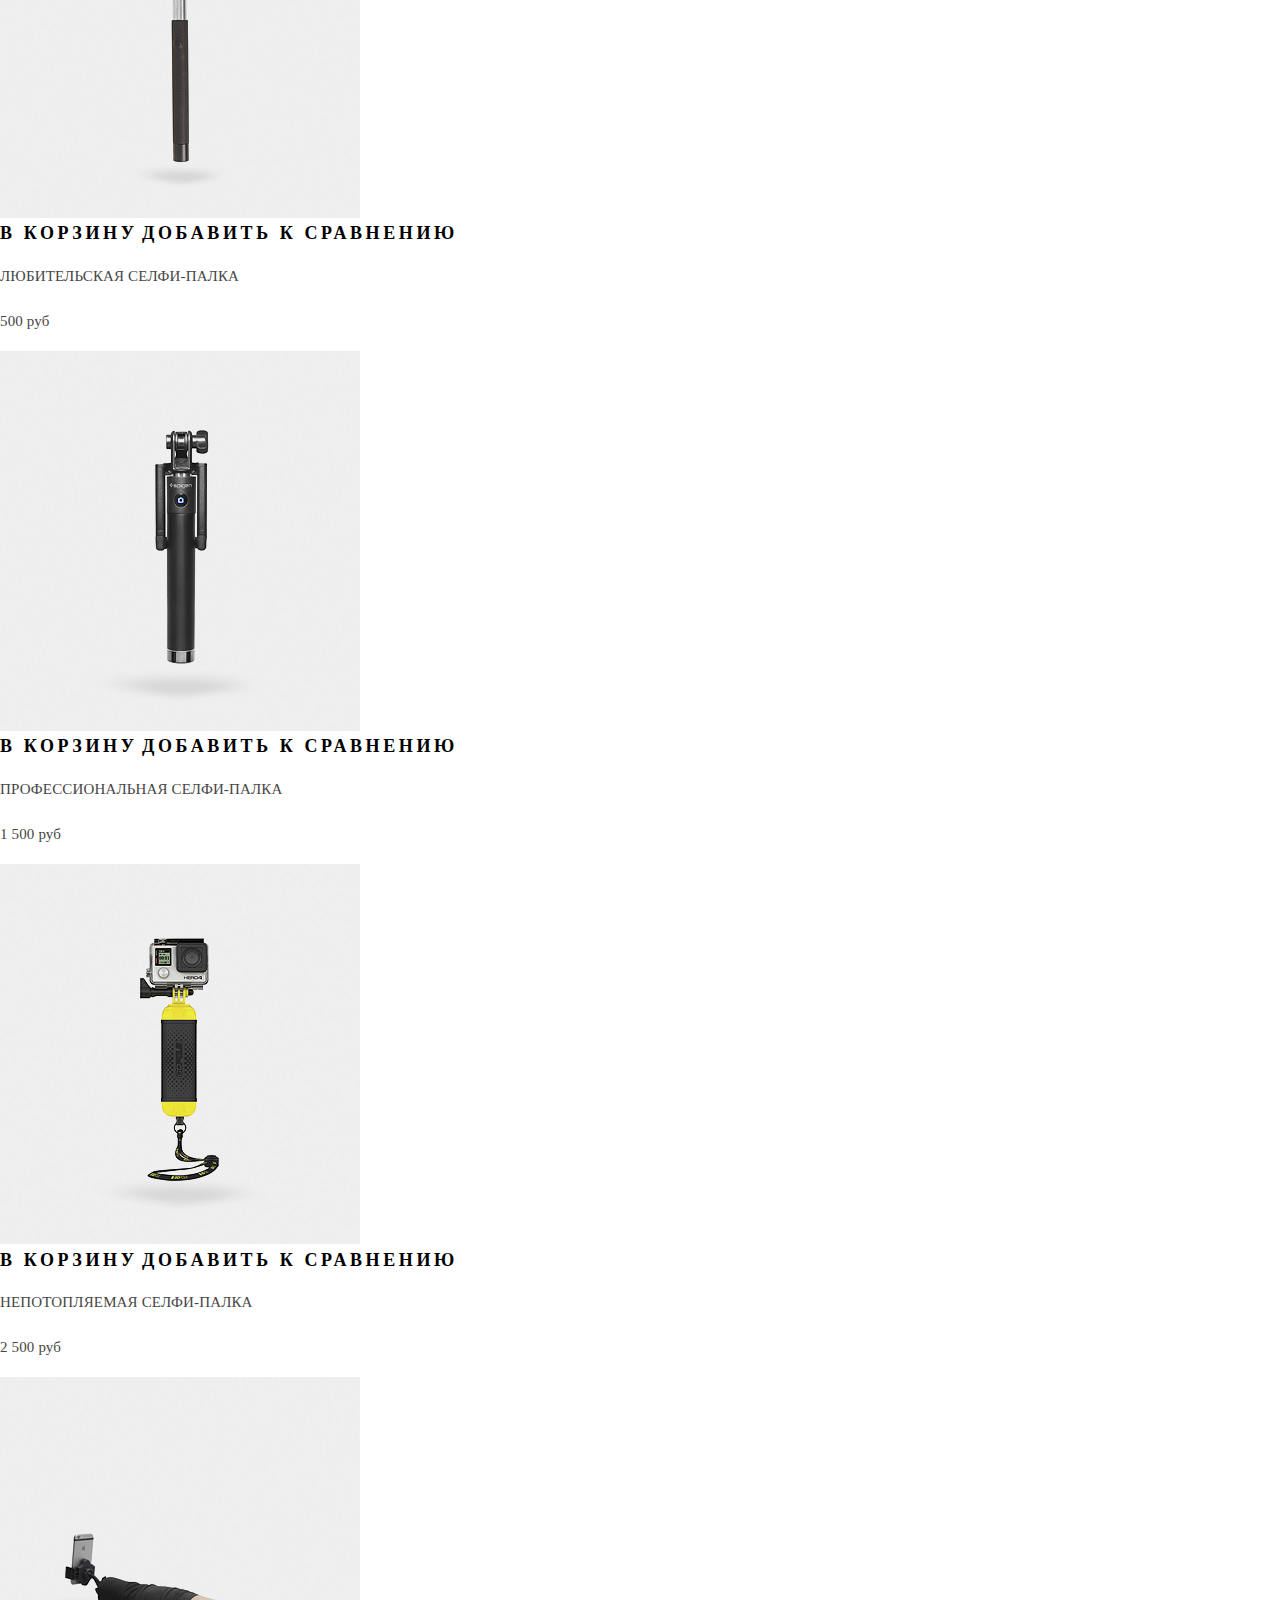
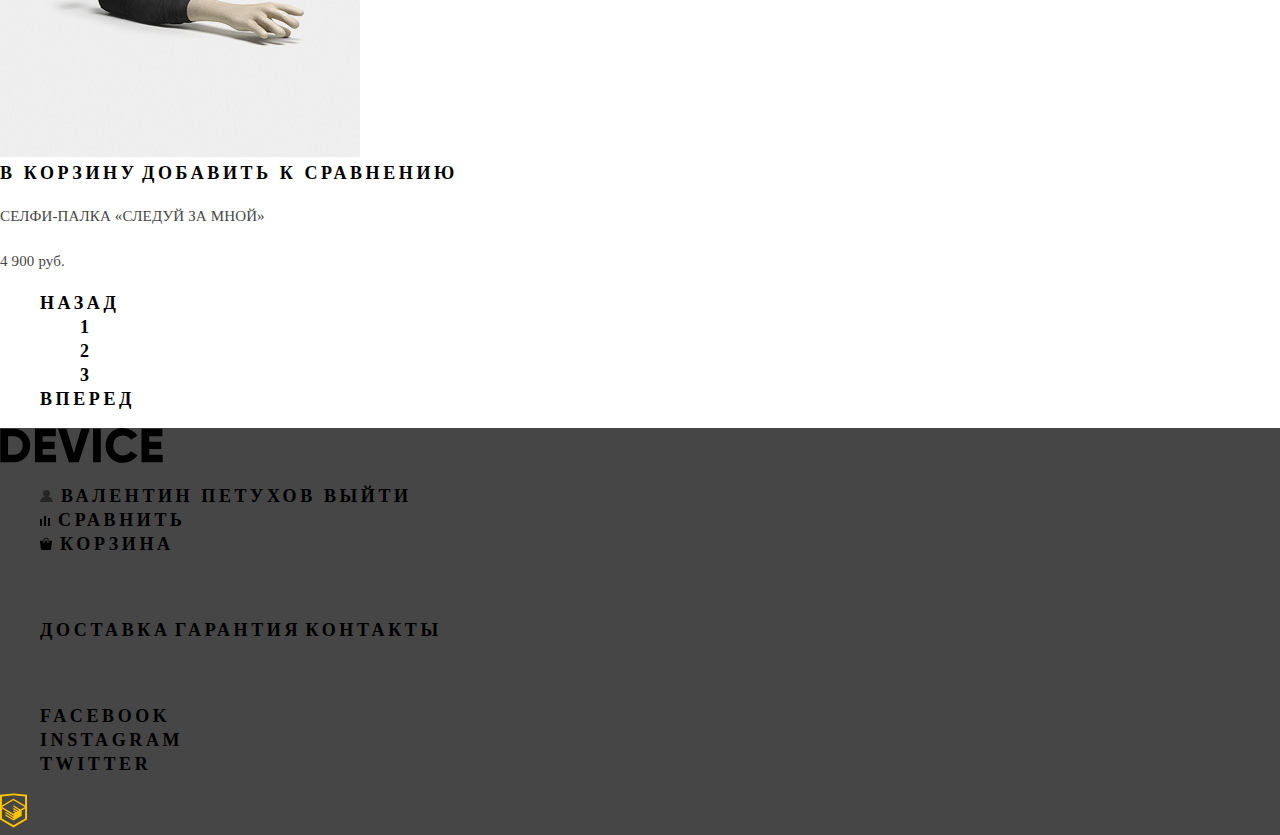
==== commit be5beb05: "Разметка" ====
--- a/catalog.html
+++ b/catalog.html
@@ -1,277 +1,361 @@
 <!DOCTYPE html>
 <html lang="ru">
-<head>
-	<meta charset="UTF-8">
-	<title>Моноподы для селфи</title>
-	<link href="css/normalize.css" rel="stylesheet">
-    <link rel="stylesheet" href="css/main.css">
-</head>
-<body>
-	<header class="main-header">
+	<head>
+		<meta charset="UTF-8">
+		<title>Моноподы для селфи</title>
+		<link href="css/normalize.css" rel="stylesheet">
+	  <link rel="stylesheet" href="css/main.css">
+	</head>
+	<body>
+		<header class="main-header">
+  		<h1 class="visually-hidden">Интернет-магазин "DEVICE". Каталог товаров</h1>
+  		<div class="main-header__logo">
+  			<a href="index.html">
+	  			<img src="img/logo-device.svg" width="163px" height="35px" alt="device-logo">
+	  		</a>
+	  	</div>
   		<nav class="main-menu">
-			<div class="main-menu-1">
-	  			<a href="index.html">
-	  				<img class="logo-hover" src="img/logo-device.svg" width="163px" height="35px" alt="device-logo">
-	  			</a>
-	  			<form class="search">
-	  				<label>
-	  				<img src="img/search.svg" width="16px" height="16px">
-	  				<input type="search" name="search" value="Поиск по сайту">
-	  				</label>
-	  			</form>
-	  			<ul class="main-nav">
-	  				<li>
-	  					<a href="#">
-	  						<img src="img/user.svg" width="13px" height="12px" alt="Пользователь">
-	  						Валентин Петухов
-	  					</a>
-	  					<button>Выйти</button>
+  			<ul class="main-menu__user-list">
+  				<li class="main-menu__user-item main-menu__user-item--searh">
+			  		<form class="main-menu__search">
+			  			<input class="main-menu__search-input" id="search" type="search" name="search" value="Поиск по сайту">
+			  			<button class="main_menu__search-btn" type="submit">Найти</button>
+			  			<label class="main-menu__search-label" for="search">
+			  				<span class="visually-hidden">Поиск</span>
+			  			</label>
+			  		</form>
+			  	</li>
+	  			<li class="main-menu__user-item main-menu__user-item--login">
+	  				<a class="main-menu__user-link main-menu__user-link--profile" href="#">
+	  					Валентин Петухов
+	  				</a>
+	  				<a class="main-menu__user-link--logout" href="#">Выйти</a>
+	 				</li>
+	 				<li class="main-menu__user-item main-menu__user-item--compare">
+  					<a class="main-menu__user-link main-menu__user-link--compare"  href="#">
+	  						Сравнить
+	  				</a>
+	  			</li>
+	 				<li class="main-menu__user-item main-menu__user-item--cart">
+	 					<a class="main-menu__user-link main-menu__user-link--cart"  href="#">
+	  						Корзина
+	  				</a>
+	  			</li>
+	  		</ul>
+  			<ul class="main-menu__list">
+  				<li class="main-menu__item main-menu__item--catalog">
+  					<a href="#">Каталог товаров</a>
+  					<div class="main-menu__wrap">
+  						<ul class="main-menu__wrap-list">
+  							<li class="main-menu__item-column">
+  								<a href="#">Виртуальная реальность</a>
+                  <a href="catalog.html">Моноподы для селфи</a>
+                  <a href="#">Экшн-камеры</a>
+  							</li>
+  							<li class="main-menu__wrap-column">
+  								<a href="#">Фитнес-браслеты</a>
+                  <a href="#">Умные часы</a>
+  							</li>
+  							<li class="main-menu__wrap-column">
+  								<a href="#">Квадрокоптеры</a>
+  							</li>
+  						</ul>
+  					</div>
+  				</li>
+	 				<li class="main-menu__item main-menu__item--delivery">
+	 					<a class="main-menu__link main-menu__link--delivery" href="#">
+	  					Доставка
+	  				</a>
+	  			</li>
+  				<li class="main-menu__item main-menu__item--warranty">
+	 					<a class="main-menu__link main-menu__link--warranty" href="#">
+	 						Гарантия
+	  				</a>
+	  			</li>
+  				<li class="main-menu__item main-menu__item--contacts">
+	 					<a class="main-menu__link main-menu__link--contacts" href="#">
+	 						Контакты
+	  				</a>
+	  			</li>
+	  		</ul>
+  		</nav>
+  	</header>
+  	<main class="main-content">
+  		<section class="main-content__header">
+  			<h2 class="main-content__title">
+  				Моноподы для селфи
+  			</h2>
+  			<nav class="breadcrumbs">
+	  			<ul class="breadcrumbs__list">
+	  				<li class="breadcrumbs__item">
+	  					<a class="breadcrumbs__link" href="#">Главная </a>
 	  				</li>
-	  				<li>
-	  					<a href="#">
-	  						<img src="img/compare.svg" width="10px" height="10px">
-	  						Сравнить
-	  					</a>
+	 					<li class="breadcrumbs__item">
+	  					<a class="breadcrumbs__link" href="#">Каталог товаров </a>
 	  				</li>
-	  				<li>
-	  					<a href="#">
-	  						<img src="img/cart.svg" width="12px" height="12px">
-	  						Корзина
-	  					</a>
+	  				<li class="breadcrumbs__item">
+	  					<a class="breadcrumbs__link" href="#">Моноподы для селфи</a>
 	  				</li>
 	  			</ul>
-	  		</div>
-	  		<div class="gb main-menu-2">
-	  			<button type="button">
-	  				Каталог товаров
-	  				<img src="img/plus.svg" width="16px" height="16px">
-	  			</button>
-	  			<ul class="main-info">
-	  				<li>
-	  					<a href="#">
-	  						Доставка
-	  					</a>
-	  				</li>
-	  				<li>
-	  					<a href="#">
-	  						Гарантия
-	  					</a>
-	  				</li>
-	  				<li>
-	  					<a href="#">
-	  						Контакты
-	  					</a>
-	  				</li>
-	  			</ul>
-	  		</div>
-  		</nav>
-  	</header>
-  	<main>
-  		<section class="monopod">
-  			<h1>
-  				Моноподы для селфи
-  			</h1>
-  			<ul>
-  				<li>
-  					<a href="#">Главная </a>
-  					<img src="img/nav-arrow.svg" width="4px" height="7px">
-  					<a href="#">Каталог товаров </a>
-  					<img src="img/nav-arrow.svg" width="4px" height="7px">
-  					<a href="#">Моноподы для селфи</a>
-  				</li>
-  			</ul>
+  			</nav>
   		</section>
-		<section class="option">
-			<h2>
-				Фильтр:
-			</h2>
-			<form>
-				<h3>Стоимость</h3>
-					<input type="range">
-				<h3>
-					Цвет
-				</h3>
-					<label>
-						<input type="checkbox" value="Черный">
-						Черный
-					</label>
-					<br>
-					<label>
-						<input type="checkbox" value="Белый">
-						Белый
-					</label>
-					<br>
-					<label>
-						<input type="checkbox" value="Синий">
-						Синий
-					</label>
-					<br>
-					<label>
-						<input type="checkbox" value="Красный">
-						Красный
-					</label>
-					<br>
-					<label>
-						<input type="checkbox" value="Розовый">
-						Розовый
-					</label>
-				<h3>
-					Bluetooth
-				</h3>
-					<label>
-						<input type="radio" name="bluetooth">
-						Есть
-					</label>
-					<br>
-					<label>
-						<input type="radio" name="bluetooth">
-						Нет
-					</label>
-					<br>
-					<button type="button">Показать</button>
-			</form>
-		</section>
-		<section class="mod">
-			<ul class="mod-sorting">
-				<li>
-					<h2>
+			<section class="sidebar">
+				<div>
+				<h2>
+					Фильтр:
+				</h2>
+				<form class="filter" method="get" action="https://echo.htmlacademy.ru">
+					<div class="filter__item-wrap">
+						<fieldset class="filter__item filter__item--price">
+							<legend>Стоимость</legend>
+							<input type="range">
+						</fieldset>
+					</div>
+					<div class="filter__item-wrap">
+						<fieldset class="filter__item">
+							<legend>
+								Цвет
+							</legend>
+							<ul class="filter__list">
+								<li class="filter__checkbox-item">
+									<input class="filter__checkbox-input" id="fil-checkbox-1" type="checkbox" name="black">
+									<label class="filter__checkbox-label filter__chc-label-1" for="fil-checkbox-1" >Черный</label>
+								<li class="filter__checkbox-item">
+									<input class="filter__checkbox-input" id="fil-checkbox-2" type="checkbox" name="white">
+									<label class="filter__checkbox-label filter__chc-label-2" for="fil-checkbox-2">Белый</label>
+								</li>
+								<li class="filter__checkbox-item">
+									<input class="filter__checkbox-input" id="fil-checkbox-3" type="checkbox" name="blue">
+									<label class="filter__checkbox-label filter__chc-label-3" for="fil-checkbox-3">Синий</label>
+								</li>
+								<li class="filter__checkbox-item">
+									<input class="filter__checkbox-input" id="fil-checkbox-4" type="checkbox" name="red">
+									<label class="filter__checkbox-label filter__chc-label-4" for="fil-checkbox-4">Красный</label>
+								</li>
+								<li class="filter__checkbox-item">
+									<input class="filter__checkbox-input" id="fil-checkbox-4" type="checkbox" name="pink">
+									<label class="filter__checkbox-label filter__chc-label-4" for="fil-checkbox-4">Розовый</label>
+								</li>
+							</ul>
+						</fieldset>
+					</div>
+					<div class="filter__item-wrap">
+						<fieldset class="filter__item">
+							<legend>Bluetooth</legend>
+							<ul class="filter__list-radio">
+								<li class="filter__item-radio">
+									<input class="filter__input-radio" id="filter__radio-1" type="radio" name="bluetooth">
+									<label class="filter__radio-label" for="filter__radio-1">
+										Есть
+									</label>
+								</li>
+								<li class="filter__item-radio">
+									<input class="filter__input-radio" id="filter__radio-2" type="radio" name="bluetooth">
+									<label class="filter__radio-label" for="filter__radio-2">
+										Нет
+									</label>
+								</li>
+							</ul>
+						</fieldset>
+					</div>
+					<button class="btn" type="submit">
+						Показать
+					</button>
+				</form>
+			</section>
+
+			<section class="goods">
+				<h2 class="visually-hidden">Виды Моноподов для селфи</h2>
+				<div class="goods__sorting">
+					<h3>
 						Сортировка:
-					</h2>
-					<button class="as-butt-1">
-						По цене
-					</button>	
-					<button class="as-butt-2">
-						По типу
-					</button>
-					<button class="as-butt-2">
-						По популярности
-					</button>
-					<button type="button">
-						<img src="img/icon-up-dir.svg">
-					</button>
-					<button type="button">
-						<img src="img/icon-down-dir.svg">
-					</button>
+					</h3>
+					<ul class="goods__sorting-list">
+						<li class="goods__sorting-item goods__sorting-item--active">
+							<a href="#">По цене</a>
+						</li>
+						<li class="goods__sorting-item">
+							<a href="#">По типу</a>
+						</li>
+						<li class="goods__sorting-item">
+							<a href="#">По популярности</a>
+						</li>
+					</ul>
+					<ul class="goods__arrow-list">
+						<li class="goods__arrow-up-item">
+							<a class="goods__arrow-up-link" href="#">
+								<img src="img/icon-up-dir.svg">
+							</a>
+						</li>
+						<li class="goods__arrow-down-item">
+							<a class="goods__arrow-down-link" href="#">
+								<img src="img/icon-down-dir.svg">
+							</a>
+						</li>
+					</ul>
+				</div>
+				<div class="goods-list">
+					<div class="goods-list__item">
+						<img src="img/item-1-jpg.jpg" width="360" height="380" alt="#">
+						<div class="goods-list__hover">
+							<a class="btn" href="#">В корзину</a>
+							<a class="goods-list__comp" href="#">Добавить к сравнению</a>
+						</div>
+						<a class="goods-list__link" href="#">	
+							<p class="goods-list__text">
+								Любительская селфи-палка
+							</p>
+						</a>
+						<p class="goods-list__price">
+							500 руб
+						</p>
+					</div>
+					<div class="goods-list__item">
+						<img src="img/item-2-jpg.jpg" alt="#">
+						<div class="goods-list__hover">
+							<a class="btn" href="#">В корзину</a>
+							<a class="goods-list__comp" href="#">Добавить к сравнению</a>
+						</div>
+						<a class="goods-list__link" href="#">
+							<p class="goods-list__text">
+								Профессиональная селфи-палка 
+							</p>
+						</a>
+						<p class="goods-list__price">
+							1 500 руб
+						</p>
+					</div>
+					<div class="goods-list__item">
+						<img src="img/item-3-jpg.jpg" alt="#">
+						<div class="goods-list__hover">
+							<a class="btn" href="#">В корзину</a>
+							<a class="goods-list__comp" href="#">Добавить к сравнению</a>
+						</div>
+						<a class="goods-list__link" href="#">
+							<p class="goods-list__text">
+								Непотопляемая селфи-палка
+							</p>
+						</a>
+						<p class="goods-list__price">
+							2 500 руб
+						</p>
+					</div>
+					<div class="goods-list__item">
+						<img src="img/item-4-jpg.jpg" alt="#">
+						<div class="goods-list__hover">
+							<a class="btn" href="#">В корзину</a>
+							<a class="goods-list__comp" href="#">Добавить к сравнению</a>
+						</div>
+						<a class="goods-list__link" href="#">
+							<p class="goods-list__text">
+								Селфи-палка «Следуй за мной»
+							</p>
+						</a>
+						<p class="goods-list__price">
+							4 900 руб.
+						</p>
+					</div>
+
+				<ul class="pagination">
+					<li>
+						<a class="pagination__control pagination__control--back" href="#">Назад</a>
+					</li>
+					<li class="pagination__wrap-list">
+						<ul class="pagination__list">
+							<li class="pagination__item pagination__item--active">
+								<a href="#">1</a>
+							</li>
+							<li class="pagination__item">
+								<a href="#">2</a>
+							</li>
+							<li class="pagination__item">
+								<a href="#">3</a>
+							</li>
+						</ul>
+					</li>
+					<li>
+						<a class="pagination__control pagination__control--next" href="#">Вперед</a>
+					</li>
+				</ul>
+			</section>
+  	</main>
+	<footer class="main-footer">
+		<div class="main-footer__user-block">
+	  	<a class="main-footer__logo" href="#">
+	  		<img class="main-footer__img" src="img/logo-device.svg" width="163px" height="35px" alt="device-logo">
+	  	</a>
+	  	<ul class="main-footer__list">
+	  		<li class="main-footer__item main-footer__item--login">
+	 				<a class="main-footer__link main-footer__link--profile" href="#">
+	 					<img src="img/user.svg" width="13px" height="12px" alt="Пользователь">
+	 					Валентин Петухов
+	 				</a>
+	 				<a class="main-footer__link main-footer__link--logout" href="#">Выйти</a>
+	 			</li>
+  			<li class="main-footer__item main-footer__item--compare">
+	  			<a class="main-footer__link main-footer__link--compare" href="#">
+	  				<img src="img/compare.svg" width="10px" height="10px">
+	  				Сравнить
+	 				</a>
+ 				</li>
+	  		<li class="main-footer__item main-footer__item--cart">
+	  			<a class="main-footer__link main-footer__link--cart" href="#">
+						<img src="img/cart.svg" width="12px" height="12px">
+	  				Корзина
+	  			</a>
+	 			</li>
+ 			</ul>
+	 	</div>
+	  <div class="main-footer__info">
+	  	<div class="main-footer__add">
+				<p>
+					г. Москва, ул. Строителей, 15
+				</p>
+			</div>
+			<ul class="main-footer__list">
+				<li class="main-footer__item">
+					<a class="main-footer__link main-footer__link--deivery" href="#">Доставка</a>
+					<a class="main-footer__link main-footer__link--warr" href="#">Гарантия</a>
+					<a class="main-footer__link main-footer__link--contact" href="#">Контакты</a>
 				</li>
 			</ul>
-			<ul class="mod-list">
-				<li>
-					<a href="#">
-						<img src="img/item-1-jpg.jpg" alt="#">
-						<p>
-							Любительская селфи-палка
-						</p>
+			<div class="main-footer__phone">
+				<p>
+					Тел.: +7 (495) 495-95-95
+				</p>
+			</div>
+			<div class="main-footer__links">
+				<div class="main-footer__social">
+					<ul class="main-footer__social-list">
+						<li class="main-footer__social-item main-footer__social-item--fb">
+							<a class="main-footer__social-links" href="#">
+								<span class="visually-hidden">
+									Facebook
+								</span>
+							</a>
+						</li>
+						<li class="main-footer__social-item main-footer__social-item--ins">
+							<a class="main-footer__social-links" href="#">
+								<span class="visually-hidden">
+									Instagram
+								</span>
+							</a>
+						</li>
+						<li class="main-footer__social-item main-footer__social-item--tw">
+							<a class="main-footer__social-links" href="#">
+								<span class="visually-hidden">
+									Twitter
+								</span>
+							</a>
+						</li>
+					</ul>
+				</div>
+				<div class="main-footer__logo">
+					<a class="main-footer__logo-link" href="#">
+						<img src="img/logo-html.svg" width="27" height="35" alt="Логотип Html Академии">
 					</a>
-					<p>
-						500 руб
-					</p>
-				</li>
-				<li>
-					<a href="#">
-						<img src="img/item-2-jpg.jpg" alt="#">
-						<p>
-							Профессиональная селфи-палка 
-						</p>
-					</a>
-					<p>
-						1 500 руб
-					</p>
-				</li>
-				<li>
-					<a href="#">
-						<img src="img/item-3-jpg.jpg" alt="#">
-						<p>
-							Непотопляемая селфи-палка
-						</p>
-					</a>
-					<p>
-						2 500 руб
-					</p>
-				</li>
-				<li>
-					<a href="#">
-						<img src="img/item-4-jpg.jpg" alt="#">
-						<p>
-							Селфи-палка «Следуй за мной»
-						</p>
-					</a>
-					<p>
-						4 900 руб.
-					</p>
-				</li>
-			</ul>
-			<ul>
-				<li>
-					<button type="button">
-						Назад
-					</button>
-					<button type="button">
-						1
-					</button>
-					<button type="button">
-						2
-					</button>
-					<button type="button">
-						3
-					</button>
-					<button type="button">
-						Вперед
-					</button>
-				</li>
-			</ul>
-		</section>
-  	</main>
-	<footer>
-		<div class="footer-menu">
-	  		<a href="#">
-	  				<img class="logo-hover" src="img/logo-device.svg" width="163px" height="35px" alt="device-logo">
-	  			</a>
-	  			<ul class="footer-nav">
-	  				<li>
-	  					<a href="#">
-	  						<img src="img/user.svg" width="13px" height="12px" alt="Пользователь">
-	  						Валентин Петухов
-	  					</a>
-	  					<button class="" type="button">Выйти</button>
-	  				</li>
-	  				<li>
-	  					<a href="#">
-	  						<img src="img/compare.svg" width="10px" height="10px">
-	  						Сравнить
-	  					</a>
-	  				</li>
-	  				<li>
-	  					<a href="#">
-	  						<img src="img/cart.svg" width="12px" height="12px">
-	  						Корзина
-	  					</a>
-	  				</li>
-	  			</ul>
-	  	</div>
-	  	<div class="social">
-			<p>г. Москва, ул. Строителей, 15</p>
-			<ul>
-				<li>
-					<a href="#">Доставка</a>
-					<a href="#">Гарантия</a>
-					<a href="#">Контакты</a>
-				</li>
-			</ul>
-			<p>
-				Тел.: +7 (495) 495-95-95
-			</p>
-			<ul>
-				<li>
-					<img src="img/fb.svg" alt="FB">
-				</li>
-				<li>
-					<img src="img/instagram.svg" alt="IG">
-				</li>
-				<li>
-					<img src="img/twitter.svg" alt="TW">
-				</li>
-			</ul>
-			<img src="img/logo-html.svg" alt="Логотип Html Академии">
+				</div>
+			</div>
 		</div>
 	</footer>  	
 </body>
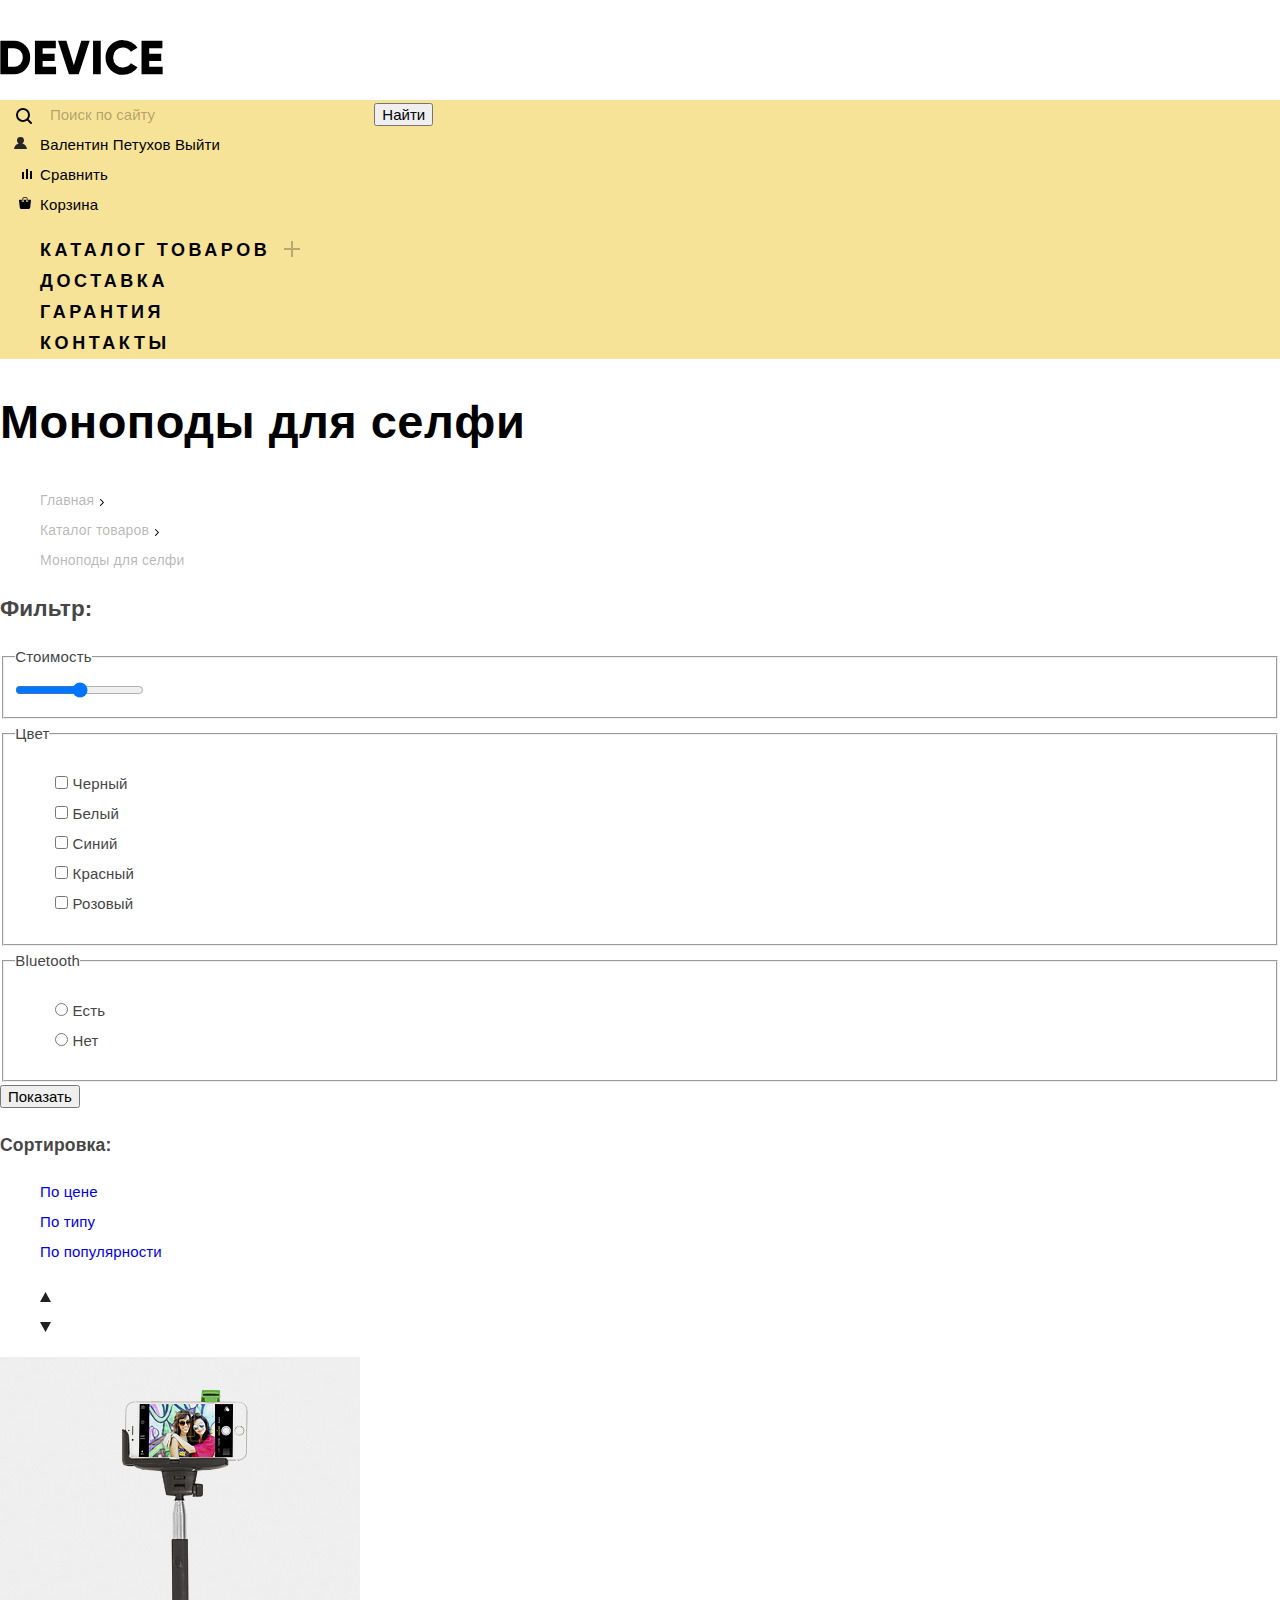
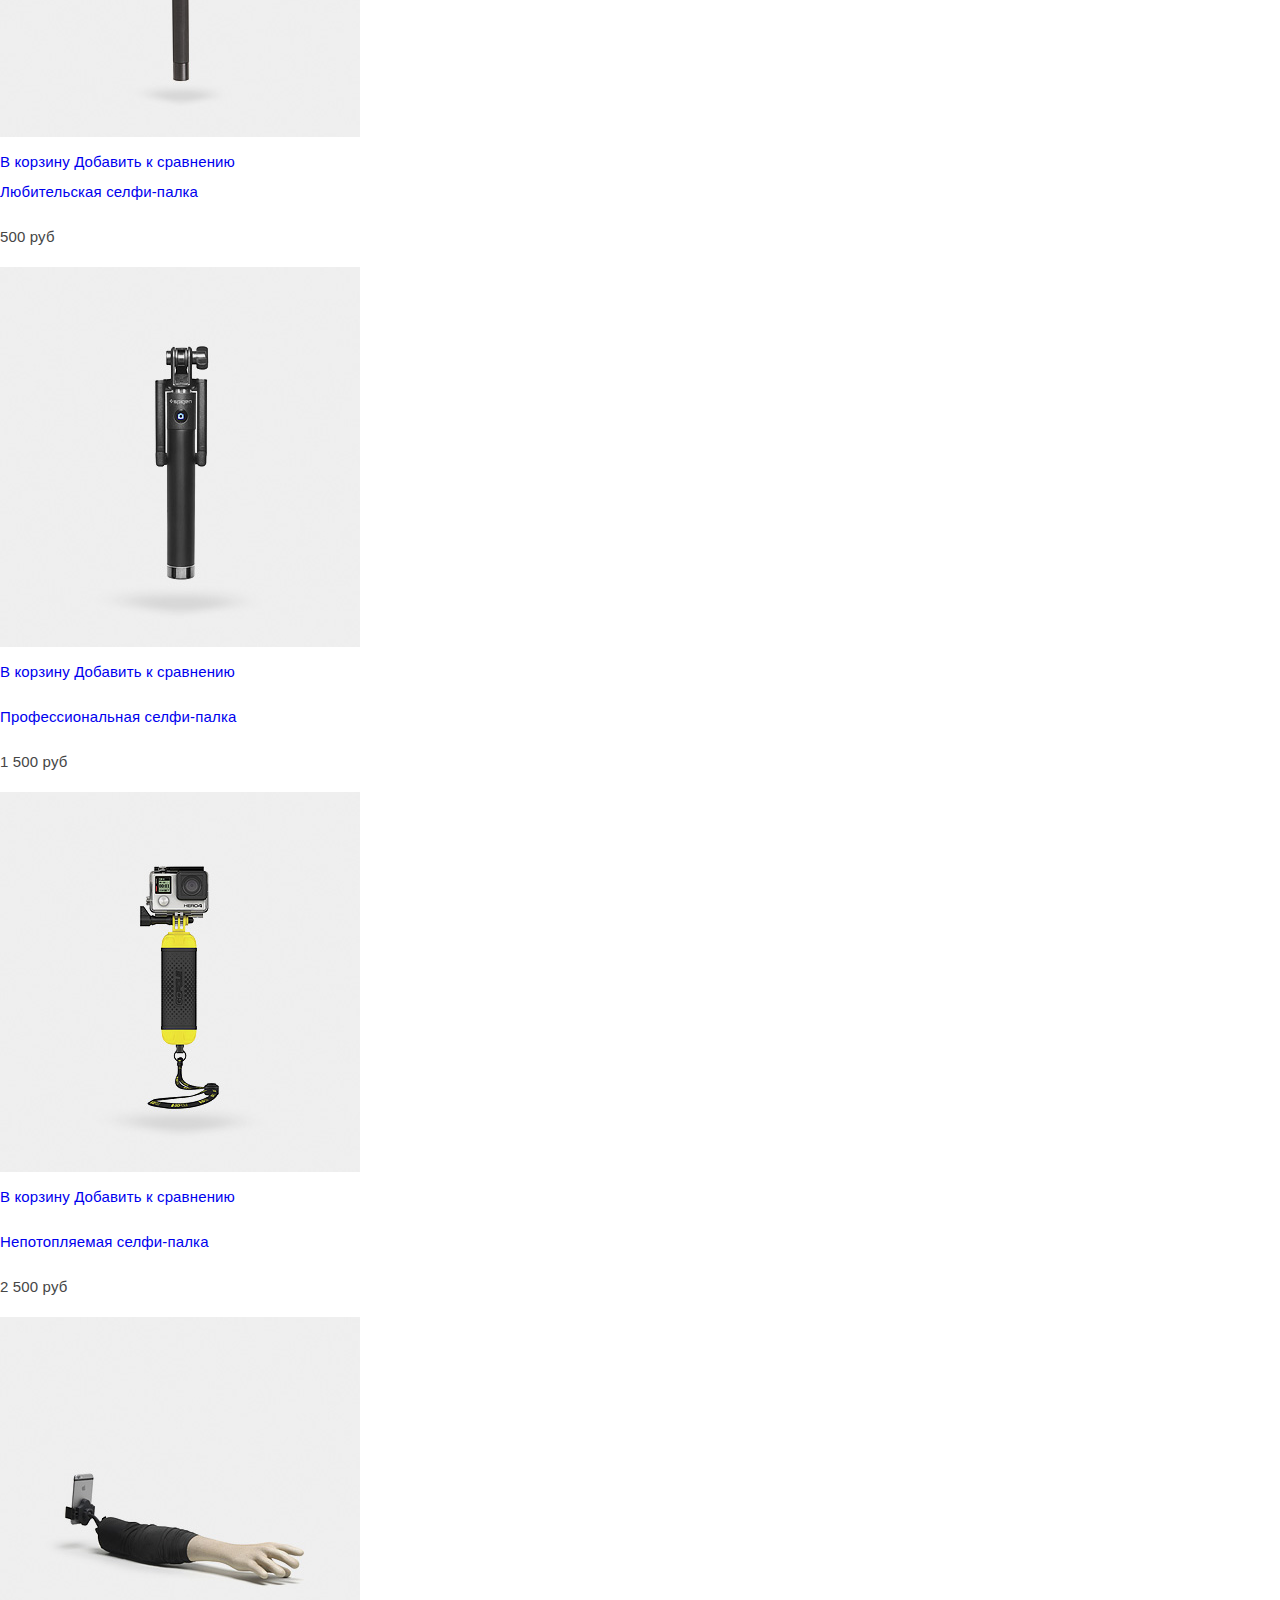
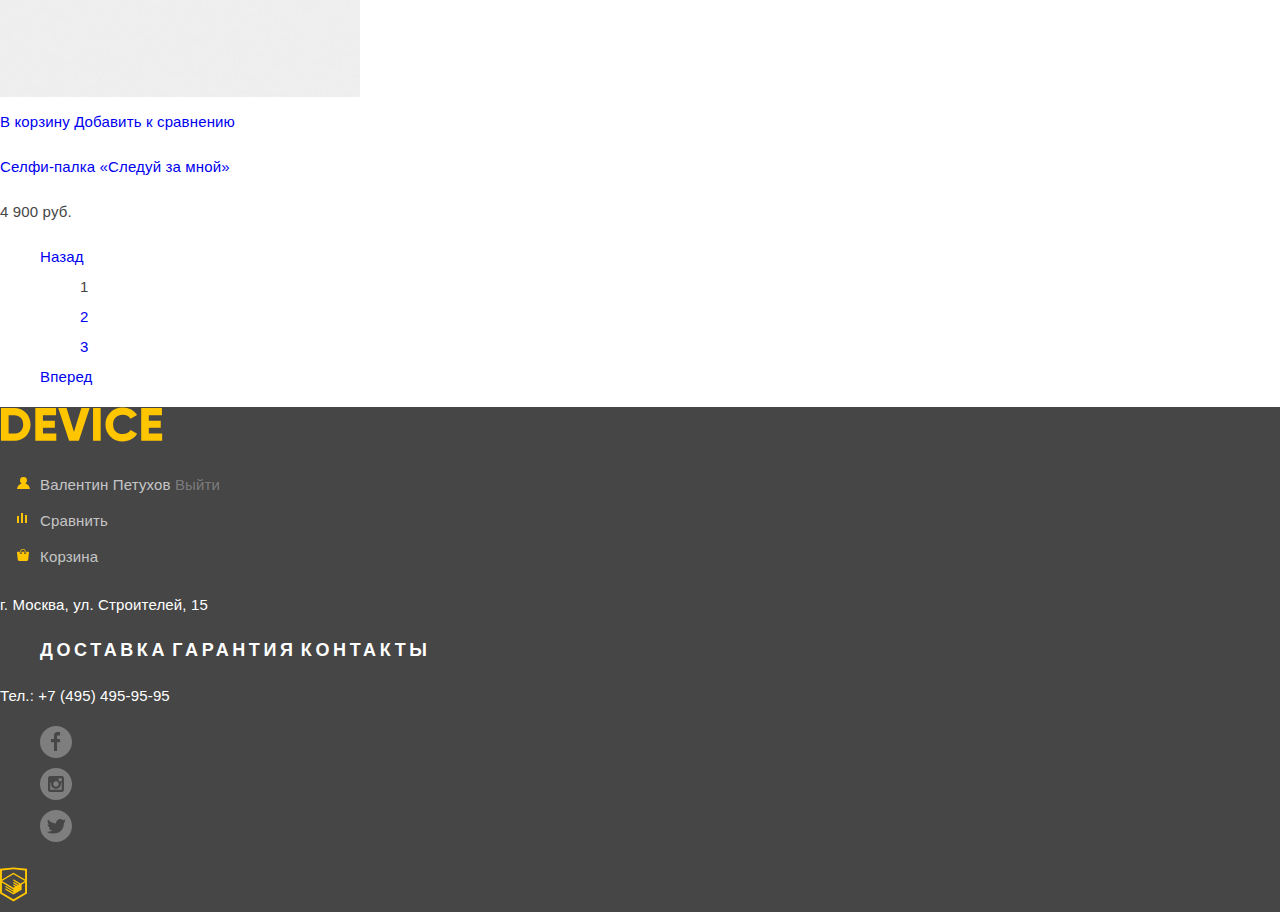
==== commit a385aa33: "s" ====
--- a/catalog.html
+++ b/catalog.html
@@ -18,7 +18,7 @@
   			<ul class="main-menu__user-list">
   				<li class="main-menu__user-item main-menu__user-item--searh">
 			  		<form class="main-menu__search">
-			  			<input class="main-menu__search-input" id="search" type="search" name="search" value="Поиск по сайту">
+			  			<input class="main-menu__search-input" id="search" type="search" name="search" placeholder="Поиск по сайту">
 			  			<button class="main_menu__search-btn" type="submit">Найти</button>
 			  			<label class="main-menu__search-label" for="search">
 			  				<span class="visually-hidden">Поиск</span>
@@ -29,7 +29,7 @@
 	  				<a class="main-menu__user-link main-menu__user-link--profile" href="#">
 	  					Валентин Петухов
 	  				</a>
-	  				<a class="main-menu__user-link--logout" href="#">Выйти</a>
+	  				<a class="main-menu__user-link  main-menu__user-link--logout" href="#">Выйти</a>
 	 				</li>
 	 				<li class="main-menu__user-item main-menu__user-item--compare">
   					<a class="main-menu__user-link main-menu__user-link--compare"  href="#">
@@ -44,7 +44,7 @@
 	  		</ul>
   			<ul class="main-menu__list">
   				<li class="main-menu__item main-menu__item--catalog">
-  					<a href="#">Каталог товаров</a>
+  					<a class="main-menu__link main-menu__link--catalog" href="#">Каталог товаров</a>
   					<div class="main-menu__wrap">
   						<ul class="main-menu__wrap-list">
   							<li class="main-menu__item-column">
@@ -52,11 +52,11 @@
                   <a href="catalog.html">Моноподы для селфи</a>
                   <a href="#">Экшн-камеры</a>
   							</li>
-  							<li class="main-menu__wrap-column">
+  							<li class="main-menu__item-column">
   								<a href="#">Фитнес-браслеты</a>
                   <a href="#">Умные часы</a>
   							</li>
-  							<li class="main-menu__wrap-column">
+  							<li class="main-menu__item-column">
   								<a href="#">Квадрокоптеры</a>
   							</li>
   						</ul>
@@ -88,70 +88,71 @@
   			<nav class="breadcrumbs">
 	  			<ul class="breadcrumbs__list">
 	  				<li class="breadcrumbs__item">
-	  					<a class="breadcrumbs__link" href="#">Главная </a>
+	  					<a class="breadcrumbs__link breadcrumbs__link--main" href="#">Главная </a>
 	  				</li>
 	 					<li class="breadcrumbs__item">
-	  					<a class="breadcrumbs__link" href="#">Каталог товаров </a>
+	  					<a class="breadcrumbs__link breadcrumbs__link--catalog" href="#">Каталог товаров </a>
 	  				</li>
 	  				<li class="breadcrumbs__item">
-	  					<a class="breadcrumbs__link" href="#">Моноподы для селфи</a>
+	  					<a class="breadcrumbs__link breadcrumbs__link--mono">Моноподы для селфи</a>
 	  				</li>
 	  			</ul>
   			</nav>
   		</section>
 			<section class="sidebar">
 				<div>
-				<h2>
-					Фильтр:
-				</h2>
-				<form class="filter" method="get" action="https://echo.htmlacademy.ru">
-					<div class="filter__item-wrap">
-						<fieldset class="filter__item filter__item--price">
-							<legend>Стоимость</legend>
-							<input type="range">
-						</fieldset>
-					</div>
-					<div class="filter__item-wrap">
-						<fieldset class="filter__item">
-							<legend>
-								Цвет
-							</legend>
-							<ul class="filter__list">
-								<li class="filter__checkbox-item">
-									<input class="filter__checkbox-input" id="fil-checkbox-1" type="checkbox" name="black">
-									<label class="filter__checkbox-label filter__chc-label-1" for="fil-checkbox-1" >Черный</label>
-								<li class="filter__checkbox-item">
-									<input class="filter__checkbox-input" id="fil-checkbox-2" type="checkbox" name="white">
-									<label class="filter__checkbox-label filter__chc-label-2" for="fil-checkbox-2">Белый</label>
-								</li>
-								<li class="filter__checkbox-item">
-									<input class="filter__checkbox-input" id="fil-checkbox-3" type="checkbox" name="blue">
-									<label class="filter__checkbox-label filter__chc-label-3" for="fil-checkbox-3">Синий</label>
-								</li>
-								<li class="filter__checkbox-item">
-									<input class="filter__checkbox-input" id="fil-checkbox-4" type="checkbox" name="red">
-									<label class="filter__checkbox-label filter__chc-label-4" for="fil-checkbox-4">Красный</label>
-								</li>
-								<li class="filter__checkbox-item">
-									<input class="filter__checkbox-input" id="fil-checkbox-4" type="checkbox" name="pink">
-									<label class="filter__checkbox-label filter__chc-label-4" for="fil-checkbox-4">Розовый</label>
-								</li>
-							</ul>
-						</fieldset>
+					<h2>
+						Фильтр:
+					</h2>
+					<form class="filter" method="get" action="https://echo.htmlacademy.ru">
+						<div class="filter__item-wrap">
+							<fieldset class="filter__item filter__item--price">
+								<legend>Стоимость</legend>
+								<input type="range">
+							</fieldset>
+						</div>
+						<div class="filter__item-wrap">
+							<fieldset class="filter__item">
+								<legend>
+									Цвет
+								</legend>
+								<ul class="filter__list">
+									<li class="filter__checkbox-item">
+										<input class="filter__checkbox-input" id="fil-checkbox-one" type="checkbox" name="black">
+										<label class="filter__checkbox-label filter__chc-label-one" for="fil-checkbox-one" >Черный</label>
+									<li class="filter__checkbox-item">
+										<input class="filter__checkbox-input" id="fil-checkbox-two" type="checkbox" name="white">
+										<label class="filter__checkbox-label filter__chc-label-two" for="fil-checkbox-two">Белый</label>
+									</li>
+									<li class="filter__checkbox-item">
+										<input class="filter__checkbox-input" id="fil-checkbox-three" type="checkbox" name="blue">
+										<label class="filter__checkbox-label filter__chc-label-three" for="fil-checkbox-three">Синий</label>
+									</li>
+									<li class="filter__checkbox-item">
+										<input class="filter__checkbox-input" id="fil-checkbox-four" type="checkbox" name="red">
+										<label class="filter__checkbox-label filter__chc-label-four" for="fil-checkbox-four">Красный</label>
+									</li>
+									<li class="filter__checkbox-item">
+										<input class="filter__checkbox-input" id="fil-checkbox-five" type="checkbox" name="pink">
+										<label class="filter__checkbox-label filter__chc-label-five" for="fil-checkbox-five">Розовый</label>
+									</li>
+								</ul>
+							</fieldset>
+						</div>
 					</div>
 					<div class="filter__item-wrap">
 						<fieldset class="filter__item">
 							<legend>Bluetooth</legend>
 							<ul class="filter__list-radio">
 								<li class="filter__item-radio">
-									<input class="filter__input-radio" id="filter__radio-1" type="radio" name="bluetooth">
-									<label class="filter__radio-label" for="filter__radio-1">
+									<input class="filter__input-radio" id="filter__radio-one" type="radio" name="bluetooth">
+									<label class="filter__radio-label" for="filter__radio-one">
 										Есть
 									</label>
 								</li>
 								<li class="filter__item-radio">
-									<input class="filter__input-radio" id="filter__radio-2" type="radio" name="bluetooth">
-									<label class="filter__radio-label" for="filter__radio-2">
+									<input class="filter__input-radio" id="filter__radio-two" type="radio" name="bluetooth">
+									<label class="filter__radio-label" for="filter__radio-two">
 										Нет
 									</label>
 								</li>
@@ -202,9 +203,7 @@
 							<a class="goods-list__comp" href="#">Добавить к сравнению</a>
 						</div>
 						<a class="goods-list__link" href="#">	
-							<p class="goods-list__text">
 								Любительская селфи-палка
-							</p>
 						</a>
 						<p class="goods-list__price">
 							500 руб
@@ -263,7 +262,7 @@
 					<li class="pagination__wrap-list">
 						<ul class="pagination__list">
 							<li class="pagination__item pagination__item--active">
-								<a href="#">1</a>
+								<a>1</a>
 							</li>
 							<li class="pagination__item">
 								<a href="#">2</a>
@@ -282,25 +281,22 @@
 	<footer class="main-footer">
 		<div class="main-footer__user-block">
 	  	<a class="main-footer__logo" href="#">
-	  		<img class="main-footer__img" src="img/logo-device.svg" width="163px" height="35px" alt="device-logo">
+	  		<img class="main-footer__img" src="img/yellow-logo-device.svg" width="163px" height="35px" alt="device-logo">
 	  	</a>
 	  	<ul class="main-footer__list">
 	  		<li class="main-footer__item main-footer__item--login">
 	 				<a class="main-footer__link main-footer__link--profile" href="#">
-	 					<img src="img/user.svg" width="13px" height="12px" alt="Пользователь">
 	 					Валентин Петухов
 	 				</a>
 	 				<a class="main-footer__link main-footer__link--logout" href="#">Выйти</a>
 	 			</li>
   			<li class="main-footer__item main-footer__item--compare">
 	  			<a class="main-footer__link main-footer__link--compare" href="#">
-	  				<img src="img/compare.svg" width="10px" height="10px">
 	  				Сравнить
 	 				</a>
  				</li>
 	  		<li class="main-footer__item main-footer__item--cart">
 	  			<a class="main-footer__link main-footer__link--cart" href="#">
-						<img src="img/cart.svg" width="12px" height="12px">
 	  				Корзина
 	  			</a>
 	 			</li>
@@ -314,38 +310,32 @@
 			</div>
 			<ul class="main-footer__list">
 				<li class="main-footer__item">
-					<a class="main-footer__link main-footer__link--deivery" href="#">Доставка</a>
-					<a class="main-footer__link main-footer__link--warr" href="#">Гарантия</a>
-					<a class="main-footer__link main-footer__link--contact" href="#">Контакты</a>
+					<a class="main-footer__link-desc main-footer__link--deivery" href="#">Доставка</a>
+					<a class="main-footer__link-desc main-footer__link--warr" href="#">Гарантия</a>
+					<a class="main-footer__link-desc main-footer__link--contact" href="#">Контакты</a>
 				</li>
 			</ul>
 			<div class="main-footer__phone">
-				<p>
+				<a class="main-footer__number">
 					Тел.: +7 (495) 495-95-95
-				</p>
+				</a>
 			</div>
 			<div class="main-footer__links">
 				<div class="main-footer__social">
 					<ul class="main-footer__social-list">
 						<li class="main-footer__social-item main-footer__social-item--fb">
-							<a class="main-footer__social-links" href="#">
-								<span class="visually-hidden">
-									Facebook
-								</span>
+							<a class="main-footer__social-links main-footer__social-link--fb" href="#">
+								<img src="img/fb.svg" width="32px" height="32px" alt="Фейсбук">
 							</a>
 						</li>
 						<li class="main-footer__social-item main-footer__social-item--ins">
-							<a class="main-footer__social-links" href="#">
-								<span class="visually-hidden">
-									Instagram
-								</span>
+							<a class="main-footer__social-links main-footer__social-link--inst" href="#">
+								<img src="img/instagram.svg" width="32px" height="32px" alt="Инстаграм">
 							</a>
 						</li>
 						<li class="main-footer__social-item main-footer__social-item--tw">
-							<a class="main-footer__social-links" href="#">
-								<span class="visually-hidden">
-									Twitter
-								</span>
+							<a class="main-footer__social-links main-footer__social-link--tw" href="#">
+								<img src="img/twitter.svg" width="32px" height="32px" alt="Твитер">
 							</a>
 						</li>
 					</ul>
@@ -359,4 +349,4 @@
 		</div>
 	</footer>  	
 </body>
-</html>+</html>
--- a/css/main.css
+++ b/css/main.css
@@ -1,315 +1,603 @@
-body{
-	margin: 0;
-	padding: 0;
-	font-family: "Open Sans", "Arial", serf;
+html {
+  box-sizing: border-box;
+  overflow-x: hidden;
+}
+
+body {
+  min-width: 1200px;
+  margin: 0;
+  padding: 0;
+  padding-top: 40px;
+
+  font-weight: 300;
+  font-size: 15px;
+  line-height: 30px;
+  font-family: "Open Sans", "Arial", sans-serif;
+  color: #464646;
+  letter-spacing: 0.01em;
+
+  background-color: #ffffff;
+}
+
+.visually-hidden {
+  position: absolute;
+
+  width: 1px;
+  height: 1px;
+  margin: -1px;
+  padding: 0;
+  overflow: hidden;
+
+  border: 0;
+
+  clip: rect(0 0 0 0);
+}
+
+li{
+  list-style: none;
 }
 
 a{
-	text-decoration: none;
-	color: inherit;
-	font-family: Gilroy;
-	font-size: 18px;
-	font-weight: 800;
-	line-height: 1.33;
- 	letter-spacing: 3.6px;
-	color: black;
-	text-transform: uppercase;
-}
-
-ul{
-	list-style: none;
-}
-
-button{
-	background: none;
-	border: none;
-	font-family: Gilroy;
-	font-size: 18px;
-	font-weight: 800;
-	line-height: 1.33;
- 	letter-spacing: 3.6px;
-	color: black;
-	text-transform: uppercase;
-}
-
-input{
-	border: none;
-	background: transparent;
-}
-
-p{
-	font-family: Open Sans;
-  	font-size: 15px;
-  	font-weight: 300;
-  	line-height: 2;
-  	letter-spacing: 0.15px;
-  	text-align: left;
-  	color: #464646;
-}
-
-footer{
-	background-color: #464646
-}
-
-/*Первая страница*/
-/*Меню*/
+  text-decoration: none;
+}
+
 .main-menu{
-	background-color: #f7e397;
-}
-
-.main-menu-1 a{
-	font-family: Open Sans;
- 	font-size: 15px;
- 	font-weight: 300;
- 	line-height: 2;
- 	letter-spacing: 0.15px;
-	text-align: left;
- 	color: #000000;
- 	text-transform: none;
-}
-
-input[type="search"]{
-	font-family: Open Sans;
-  	font-size: 15px;
- 	font-weight: 300;
-  	opacity: 0.3;
-  	line-height: 2;
-  	letter-spacing: 0.15px;
-  	text-align: left;
-  	color: #000000;
-  	outline: none;
-}
-
-.main-menu-1 button{
-	font-family: Open Sans;
-  	font-size: 15px;
- 	font-weight: 300;
-  	opacity: 0.3;
-  	line-height: 2;
-  	letter-spacing: 0.15px;
-  	text-align: left;
-  	color: #000000;
-  	text-transform: none;
-}
-
-.main-menu-1 button[type="search"]{
-	outline: none;
-}
-
-/*Блок "Селфи палка"*/
-
-h2 {
-	font-family: Gilroy;
-  	font-size: 47px;
-  	font-weight: 800;
-  	line-height: 1.19;
-  	letter-spacing: 0.47px;
-  	text-align: left;
-  	color: #000000;
-}
-
-.product h3{
-	font-family: Gilroy;
-  	font-size: 36px;
-  	font-weight: 300;
-  	line-height: 1.33;
-  	letter-spacing: 0.36px;
-  	text-align: left;
-  	color: #000000;
-}
-.product-desc p{
-	font-family: Open Sans;
-  	font-size: 15px;
-  	font-weight: 300;
-  	line-height: 2;
-  	letter-spacing: 0.15px;
-  	text-align: left;
-  	color: #464646;
-}
-
-/*Блок "Список товаров"*/
-
-.product-list a{
-	font-family: Gilroy;
-  	font-size: 18px;
-  	font-weight: 800;
-  	line-height: 1.33;
-  	letter-spacing: 0.18px;
-  	text-align: left;
-  	color: #000000;
-  	text-transform: none;
-}
-
-/*Блок "Доставка. Гарантия. Кредит."*/
-
-.delivery-info {
-	background-color: #e5e5e5;
-}
-
-.delivery h2{
-  	font-family: Gilroy;
-  	font-size: 47px;
-  	font-weight: 800;
-  	line-height: 1.02;
-  	letter-spacing: 0.47px;
-  	text-align: left;
-  	color: #000000;
-}
-
-.delivery p{
-	font-family: Open Sans;
-  	font-size: 15px;
-  	font-weight: 300;
-  	font-stretch: normal;
-  	font-style: normal;
-  	line-height: 2;
-  	letter-spacing: 0.15px;
-  	text-align: left;
-  	color: #464646;
-}
-
-/*Вторая страница*/
-/*Блок Моноподы для селфи*/
-
-.monopod h1{
-	font-family: Gilroy;
-  	font-size: 47px;
-  	font-weight: 800;
-  	font-stretch: normal;
-  	font-style: normal;
-  	line-height: 1.02;
-  	letter-spacing: 0.47px;
-  	text-align: left;
-  	color: #000000;
-}
-
-.monopod a{
-	font-family: Open Sans;
-  	font-size: 14px;
- 	font-weight: 300;
-  	opacity: 0.3;
-  	line-height: 2;
-  	letter-spacing: 0.15px;
-  	text-align: left;
-  	color: #000000;
-  	text-transform: none;
-}
-
-/*Блок с филтром*/
-
-.option{
-	font-family: Open Sans;
-  	font-size: 14px;
-  	font-weight: 300;
-  	line-height: 2.86;
-  	letter-spacing: 0.14px;
-  	text-align: left;
-  	color: #000000;
-}
-
-.option h2{
-	font-family: Gilroy;
-  	font-size: 16px;
-  	font-weight: 800;
-  	line-height: 1.5;
-  	letter-spacing: 3.2px;
-  	text-align: left;
-  	color: #000000;
-  	text-transform: uppercase;
-}
-
-.option h3{
-	font-family: Gilroy;
-  	font-size: 18px;
-  	font-weight: 800;
-  	line-height: 1.33;
-  	letter-spacing: 0.18px;
-  	text-align: left;
-  	color: #000000;
-}
-
-/*Блок сортировки и список товаров*/
-
-.mod h2{
-	font-family: Gilroy;
-  	font-size: 18px;
-  	font-weight: 800;
-  	line-height: 1.33;
-  	letter-spacing: 0.18px;
-  	text-align: left;
-  	color: #000000;
-}
-
-.as-butt-1{
-	font-family: Open Sans;
-  	font-size: 14px;
-  	font-weight: 300;
-  	line-height: 2.86;
-  	letter-spacing: 0.14px;
-  	text-align: left;
-  	color: #000000;
-  	text-transform: none;
-}
-
-.as-butt-2{
-	font-family: Open Sans;
-  	font-size: 14px;
- 	font-weight: 300;
-  	opacity: 0.3;
-  	line-height: 1.3;
-  	letter-spacing: 0.15px;
-  	text-align: left;
-  	color: #000000;
-  	text-transform: none;
-}
-
-.mod-list p{
-	font-family: Gilroy;
-  	font-size: 16px;
-  	font-weight: 300;
-}
-
-.mod-list a p{
-	font-family: Gilroy;
-  	font-size: 18px;
-  	font-weight: 800;
-  	line-height: 1.33;
-  	letter-spacing: 0.18px;
-  	text-align: left;
-  	color: #000000;
-  	text-transform: none;
-}
-
-/*Нижнее меню*/
-
-.footer-nav a {
-	opacity: 0.7;
-  	font-family: Open Sans;
-  	font-size: 15px;
-  	font-weight: 300;
-  	line-height: 2;
-  	letter-spacing: 0.15px;
-  	text-align: left;
-  	color: white;
-  	text-transform: none;
-}
-
-.main-nav button{
-	opacity: 0.3;
-  	font-family: Open Sans;
-  	font-size: 15px;
-  	font-weight: 300;
-  	line-height: 2;
-  	letter-spacing: 0.15px;
-  	text-align: left;
-  	color: white;
-  	text-transform: none;
-}
-
-.social a{
-	color: white;
-}
-
-.social p {
-	color: white;
-}+  background-color: #f7e397;
+}
+
+.main-header__logo a:hover,
+.main-header__logo a:focus {
+  opacity: 0.6;
+  transition: all 0.2s linear;
+}
+
+.main-header__logo a:active{
+  opacity: 0.3;
+}
+
+.main-menu__search{
+  position: relative;
+}
+
+.main-menu__search-label {
+  position: absolute;
+  top: 8px;
+  left: -24px;
+
+  width: 20px;
+  height: 20px;
+
+  background-image: url("../img/search.svg");
+  background-repeat: no-repeat;
+  cursor: pointer;
+}
+
+.main-menu__search-input {
+  position: relative;
+
+  width: 320px;
+  height: 30px;
+  margin-left: 10px;
+  padding: 0;
+
+  font-weight: 300;
+  font-size: 15px;
+  line-height: 30px;
+  font-family: "Open Sans", "Arial", sans-serif;
+  color: #000000;
+
+  background-color: transparent;
+  border: none;
+  outline: none;
+  cursor: pointer;
+}
+
+.main-menu__search-input::placeholder {
+  color: rgba(0, 0, 0, 0.3);
+}
+
+.main-menu__search-input:hover::placeholder {
+  color: rgba(0, 0, 0, 0.6);
+}
+
+.main-menu__search-input:focus::placeholder {
+  font-size: 0;
+}
+
+
+.main-menu__user-link{
+  color: #000000;
+}
+
+.main-menu__item>a{
+  font-family: Gilroy, "Arial", sans-serif;
+  font-size: 18px;
+  font-weight: 800;
+  letter-spacing: 3.6px;
+  color: #000000;
+  text-transform: uppercase;
+}
+
+.main-menu__user-link{
+  position: relative; 
+}
+
+.main-menu__user-link--login::before{
+  content: "";
+
+  position: absolute;
+  display: block;
+  width: 13px;
+  height: 12px;
+
+  bottom: 4px;
+  left: -26px;
+  background-image: url("../img/user.svg");
+  background-repeat: no-repeat;
+  background-position:;
+}
+
+.main-menu__user-link--profile::before{
+  content: "";
+
+  position: absolute;
+  display: block;
+  width: 13px;
+  height: 12px; 
+
+  bottom: 4px;
+  left: -26px;
+  background-image: url("../img/user.svg");
+  background-repeat: no-repeat;
+  background-position:;
+}
+
+.main-menu__user-link--compare::before{
+  content: "";
+
+  position: absolute;
+  display: block;
+  width: 13px;
+  height: 12px;
+
+  bottom: 2px;
+  left: -18px;
+  background-image: url("../img/compare.svg");
+  background-repeat: no-repeat;
+  background-position:;
+}
+
+.main-menu__user-link--cart::before{
+  content: "";
+
+  position: absolute;
+  display: block;
+  width: 13px;
+  height: 12px;
+
+  bottom: 4px;
+  left: -21px;
+  background-image: url("../img/cart.svg");
+  background-repeat: no-repeat;
+  background-position:;
+}
+
+.main-menu__user-link:hover{
+  opacity: 0.6;
+}
+
+.main-menu__user-link:active{
+  opacity: 0.3;
+}
+
+.main-menu__link:hover{
+  opacity: 0.6;
+}
+
+.main-menu__link:active{
+  opacity: 0.3;
+}
+
+.main-menu__link--catalog{
+  position: relative;
+}
+
+.main-menu__link--catalog::before{
+  content: "";
+  position: absolute;
+  right: -30px;
+  bottom: 10px;
+
+  width: 16px;
+  height: 2px;
+
+  background-color: #b8a974;
+}
+
+.main-menu__link--catalog::after{
+  content: "";
+  position: absolute;
+  right: -23px;
+  bottom: 3px;
+
+  width: 2px;
+  height: 16px;
+
+  background-color: #b8a974;
+}
+
+.main-menu__item--catalog{
+  position: relative;
+}
+
+.main-menu__item--catalog:hover .main-menu__wrap{
+  display: block;
+}
+
+.main-menu__wrap{
+  position: absolute;
+  top: 22px;
+  left: -60px;
+  z-index: ;
+
+  display: none;
+  width: 1160px;
+  padding-top: 26px;
+  padding-bottom: 34px;
+  padding-left: 60px;
+
+  background-color: #f7e296;
+}
+
+.main-menu__item-column a{
+  color: #000000;
+}
+
+.main-menu__item-column a:hover{
+  opacity: 0.6;
+}
+
+.main-menu__item-column a:active{
+  opacity: 0.3;
+}
+
+.promo-product__desc b{
+  font-family: Gilroy, "Arial", sans-serif;
+  font-size: 47px;
+  font-weight: 800;
+  letter-spacing: 0.47px;
+  color: #000000;
+}
+
+.promo-product__advantages-col{
+  font-family: Gilroy, "Arial", sans-serif;
+  font-size: 36px;
+  font-weight: 300;
+  line-height: 1.33;
+  letter-spacing: 0.36px;
+  color: #000000;
+}
+
+.main-goods__item p{
+  font-family: Gilroy, "Arial", sans-serif;
+  font-size: 18px;
+  font-weight: 800;;
+  letter-spacing: 0.18px;
+  color: #000000;
+}
+
+.main-goods__item-wrap {
+  width: 160px;
+  height: 160px;
+
+  background-color: rgba(240, 197, 46, 0.5);
+}
+
+.main-goods__item-wrap{
+  text-align: center;
+}
+
+.main-goods__item-wrap img{
+  
+}
+
+.services-info__btn{
+  font-family: Gilroy, "Arial", sans-serif;
+  font-size: 18px;
+  font-weight: 800;
+  letter-spacing: 3.6px;
+  color: #000000;
+
+  border: none;
+  background: inherit;
+  text-transform: uppercase;
+}
+
+.services-info__item h3 {
+  font-family: Gilroy, "Arial", sans-serif;
+  font-size: 47px;
+  font-weight: 800;
+  letter-spacing: 0.47px;
+  color: #000000;
+}
+
+.main-firms {
+  padding-top: 16px;
+  padding-bottom: 16px;
+}
+
+.main-firms__list {
+  display: flex;
+  flex-wrap: wrap;
+  justify-content: space-between;
+  margin: 0;
+  padding: 0;
+
+  list-style-type: none;
+}
+
+.main-firms__item {
+  display: flex;
+  flex-direction: column;
+  justify-content: center;
+  width: 260px;
+  height: 254px;
+}
+
+.main-firms__link {
+  width: 260px;
+  height: 100px;
+
+  opacity: 0.2;
+}
+
+.main-firms__link:hover,
+.main-firms__link:focus {
+  opacity: 1;
+
+  transition: all 0.3s linear;
+}
+
+.main-firms__link--dj {
+  background-image: url("../img/main-brands-dji-gray.png");
+}
+
+.main-firms__link--dj:hover,
+.main-firms__link--dj:focus {
+  background-image: url("../img/main-brands-dji.png");
+}
+
+.main-firms__link--spg {
+  background-image: url("../img/main-brands-spg-gray.png");
+}
+
+.main-firms__link--spg:hover,
+.main-firms__link--spg:focus {
+  background-image: url("../img/main-brands-spg.png");
+}
+
+.main-firms__link--gopro {
+  background-image: url("../img/main-brands-gopro-gray.png");
+}
+
+.main-firms__link--gopro:hover,
+.main-firms__link--gopro:focus {
+  background-image: url("../img/main-brands-gopro.png");
+}
+
+.main-firms__link--vive {
+  background-image: url("../img/main-brands-vive-gray.png");
+}
+
+.main-firms__link--vive:hover,
+.main-firms__link--vive:focus {
+  background-image: url("../img/main-brands-vive.png");
+}
+
+.main-info__text h3,
+.main-contacts h3{
+  font-family: Gilroy, "Arial", sans-serif;
+  font-size: 47px;
+  font-weight: 800;
+  letter-spacing: 0.47px;
+  color: #000000;
+}
+
+.main-info__item{
+  font-family: Gilroy, "Arial", sans-serif;
+  font-size: 16px;
+  font-weight: 800;
+  line-height: 2.5;
+  color: #000000;
+}
+
+.main-footer{
+  background-color:#464646;
+}
+
+.main-footer__user-block a:hover,
+.main-footer__user-block a:active{
+  opacity: 0.6;
+  transition: all 0.3s linear;
+}
+
+.main-footer__user-block a:active{
+  opacity: 0.3;
+}
+
+.main-footer__link{
+  font-size: 15px;
+  font-weight: 300;
+  line-height: 2.4;
+  letter-spacing: 0.15px;
+  color: rgba(255, 255, 255, 0.7);
+  position: relative;
+  width: 32px;
+  height: 32px;
+
+}
+
+.main-footer__link::before{
+  content: "";
+  position: absolute;
+
+  bottom: 4px;
+  left: -23px;
+
+  width: 13px;
+  height: 12px;
+
+  background-repeat: no-repeat;
+}
+
+.main-footer__link--login::before{
+  background-image: url("../img/yellow-user.svg");
+}
+
+.main-footer__link--compare::before{
+  background-image: url("../img/yellow-compare.svg");
+}
+
+.main-footer__link--cart::before{
+  background-image: url("../img/yellow-cart.svg");
+}
+
+.main-footer__link--profile::before{
+  background-image: url("../img/yellow-user.svg");
+}
+
+.main-footer__link--logout{
+  color: rgba(255, 255, 255, 0.3);
+}
+
+.main-footer__link:hover {
+  color: rgba(255, 255, 255, 1);
+}
+
+.main-footer__link:hover::before {
+  opacity: 0.6;
+}
+
+.main-footer__link:active {
+  color: rgba(255, 255, 255, 0.3);
+}
+
+.main-footer__link:active::before {
+  opacity: 0.3;
+}
+
+.main-footer__add{
+  color: #ffffff;
+}
+
+.main-footer__link-desc{
+  font-family: Gilroy, "Arial", sans-serif;
+  font-size: 18px;
+  font-weight: 800;
+  letter-spacing: 3.6px;
+  color: #ffffff;
+
+  text-transform: uppercase;
+}
+
+.main-footer__link-desc:hover,
+.main-footer__link-desc:focus{
+  opacity: 0.6;
+}
+
+.main-footer__link-desc:active{
+  opacity: 0.3;
+}
+
+.main-footer__number{
+  color: #ffffff;
+}
+
+.main-footer__social-links{
+  opacity: 0.3;
+}
+
+.main-footer__social-links{
+  opacity: 0.3;
+}
+
+.main-footer__social-links:hover,
+.main-footer__social-links:focus{
+  opacity: 0.6;
+  transition: all 0.3s linear;
+}
+
+.main-footer__social-links:active{
+  opacity: 0.1;
+}
+
+.main-footer__logo-link:hover,
+.main-footer__logo-link:focus{
+  opacity: 0.6;
+  transition: all 0.3s linear;
+}
+
+.main-footer__logo-link:active{
+  opacity: 0.3;
+}
+
+.main-content__title{
+  font-family: Gilroy, Arial, sans-serif;
+  font-size: 47px;
+  font-weight: 800;
+  font-stretch: normal;
+  font-style: normal;
+  line-height: 1.02;
+  letter-spacing: 0.47px;
+  text-align: left;
+  color: #000000;
+}
+
+.breadcrumbs__link{
+  position: relative;
+
+  font-size: 14px;
+  font-weight: 300;
+  letter-spacing: 0.14px;
+  color: rgba(0, 0, 0, 0.3);
+}
+
+.breadcrumbs__link:hover,
+.breadcrumbs__link:focus{
+  color: rgba(0, 0, 0, 0.6);
+}
+
+.breadcrumbs__link:active{
+  color: rgba(0, 0, 0, 0.1);
+}
+
+.breadcrumbs__link--mono:hover,
+.breadcrumbs__link--mono:active,
+.breadcrumbs__link--mono:focus
+{
+  color: rgba(0, 0, 0, 0.3);
+}
+
+.breadcrumbs__link::before{
+  content: "";
+  position: absolute;
+  
+  width: 4px;
+  height: 7px;
+  background-image: url(../img/nav-arrow.svg);
+}
+
+.breadcrumbs__item:last-child a::before{
+  background: none;
+}
+
+.breadcrumbs__link--main::before{
+  left: 60px;
+  top: 7px;
+}
+
+.breadcrumbs__link--catalog::before{
+  left: 115px;
+  top: 7px;
+}
+
